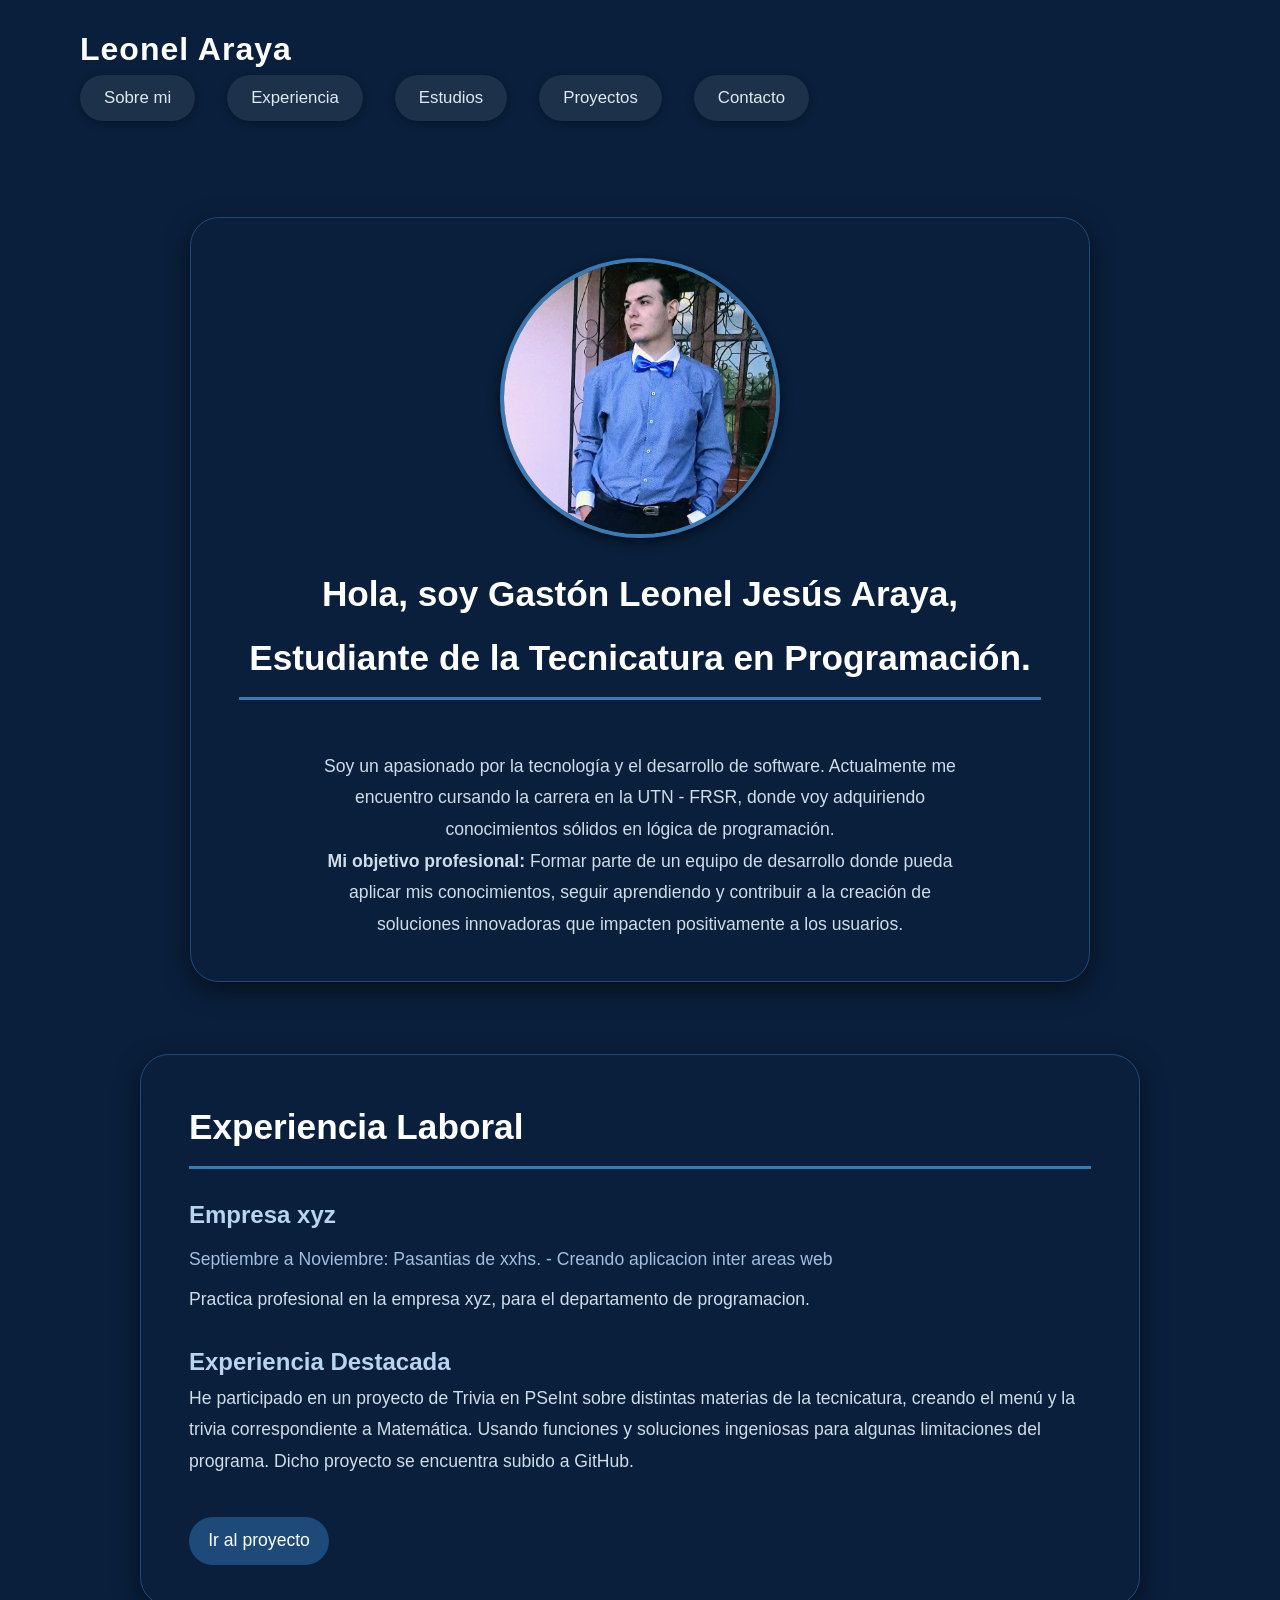
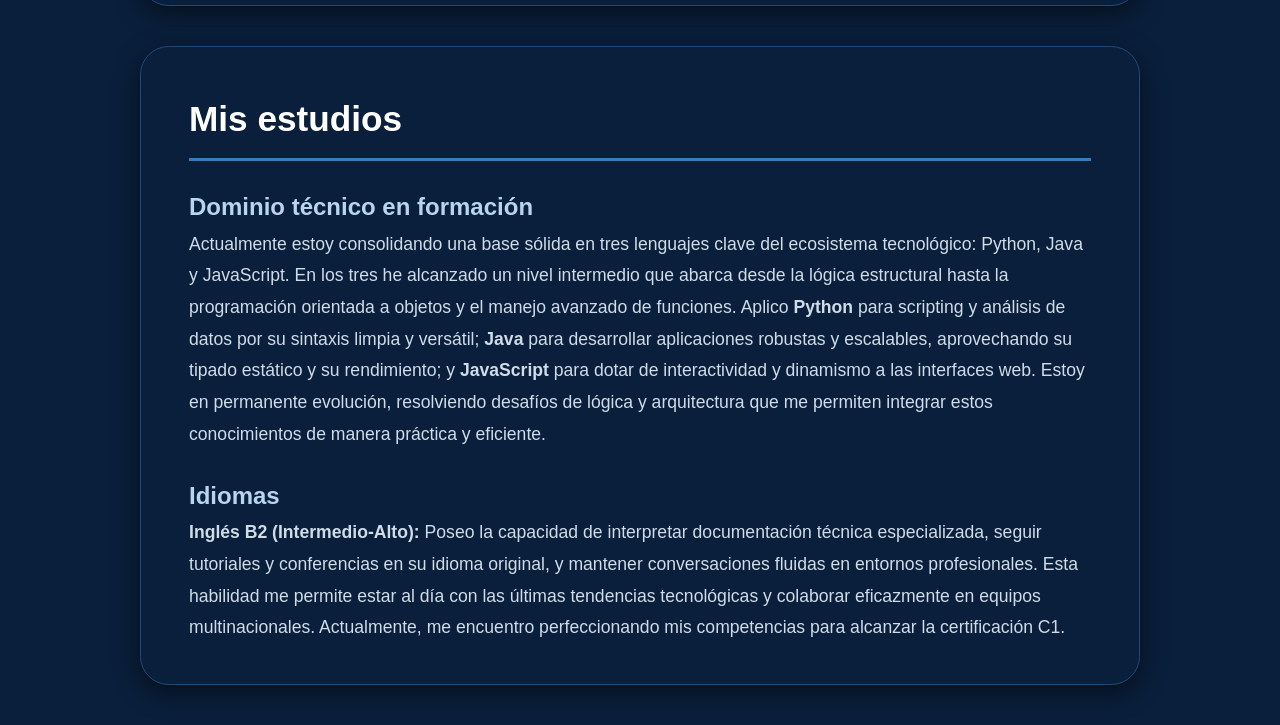
==== Semestre 2/HTML-CSS/tarea.html @ c383bd0f "Agrego clase 3 de portafolio web y tarea de estudios/experiencia" ====
<!DOCTYPE html>
<html lang="en">
<head>
    <meta charset="UTF-8">
    <meta name="viewport" content="width=device-width, initial-scale=1.0">
    <meta name="description" content="Leonel Araya, especializado en [Programacion]">
    <meta name="keywords" content="portafolio, desarrollador web [Leonel Araya], proyectos, contacto">
    <title>Portafolio web</title>
    <link rel="stylesheet" href="./tarea.css">
</head>
<body>
    <header>
        <h1>Leonel Araya</h1>
        <nav>
            <ul class="navigation">
                <li><a href="#sobremi">Sobre mi</a></li>
                <li><a href="#experiencia">Experiencia</a></li>
                <li><a href="#estudios">Estudios</a></li>
                <li><a href="#proyectos">Proyectos</a></li>
                 <li><a href="#contacto">Contacto</a></li>
            </ul>
        </nav>
    </header>
    <main>
        <section class="sobremi">
            <article class="container-sobremi">
                <img class="img-perfil" src="Assets/perfil.jpg" alt="fotografia de leonel">
                <h2>
                    Hola, soy <b>Gastón Leonel Jesús Araya</b>, Estudiante de la Tecnicatura en
                    Programación.
                </h2>
                <br>
                <!-- Parrafo sobre mi -->
                <p>
                    Soy un apasionado por la tecnología y el desarrollo de software. Actualmente
                    me encuentro cursando la carrera en la UTN - FRSR, donde voy adquiriendo conocimientos
                    sólidos en lógica de programación.
                </p>

                <!-- Objetivo Profesional -->
                <p>
                <strong>Mi objetivo profesional:</strong> Formar parte de un equipo de 
                desarrollo donde pueda aplicar mis conocimientos, seguir aprendiendo 
                y contribuir a la creación de soluciones innovadoras que impacten 
                positivamente a los usuarios.
                </p>
            </article>
        </section>
        <section id="experiencia" class="experiencia">
            <article class="container-experiencia">
                <h2>Experiencia Laboral</h2>
                <h3>Empresa xyz</h3>
                <h4>Septiembre a Noviembre: Pasantias de xxhs. - Creando aplicacion inter areas web
                </h4>
                <p>Practica profesional en la empresa xyz, para el departamento de
                programacion.
                </p>
                <h3>Experiencia Destacada</h3>
                <p>
                He participado en un proyecto de Trivia en PSeInt sobre distintas
                materias de la tecnicatura, creando el menú y la trivia correspondiente a Matemática. 
                Usando funciones y soluciones ingeniosas para algunas limitaciones del programa.
                Dicho proyecto se encuentra subido a GitHub. <br> <br>
                 <a href="https://github.com/leoar19/Proyecto-PSeInt" target="_blank">Ir al proyecto</a>
                </p>
            </article>
        </section>
        <section id="estudios" class="estudios">
            <article class="container-estudios">
                <h2>Mis estudios</h2>
                <h3>Dominio técnico en formación</h3>
                <p>
                Actualmente estoy consolidando una base sólida en tres lenguajes clave del ecosistema 
                tecnológico: Python, Java y JavaScript. 
                En los tres he alcanzado un nivel intermedio que abarca desde la lógica estructural 
                hasta la programación orientada a objetos y el manejo avanzado de funciones. 
                Aplico <strong>Python</strong> para scripting y análisis de datos por su sintaxis limpia 
                y versátil; <strong>Java</strong> para desarrollar aplicaciones robustas y escalables, 
                aprovechando su tipado estático y su rendimiento; y <strong>JavaScript</strong> para 
                dotar de interactividad y dinamismo a las interfaces web.
                Estoy en permanente evolución, resolviendo desafíos de lógica y arquitectura que me 
                permiten integrar estos conocimientos de manera práctica y eficiente.
                </p>

                <h3>Idiomas</h3>
                <p>
                <strong>Inglés B2 (Intermedio-Alto):</strong> Poseo la capacidad de interpretar 
                documentación técnica especializada, seguir tutoriales y conferencias en su idioma 
                original, y mantener conversaciones fluidas en entornos profesionales. 
                Esta habilidad me permite estar al día con las últimas tendencias tecnológicas 
                y colaborar eficazmente en equipos multinacionales. Actualmente, me encuentro 
                perfeccionando mis competencias para alcanzar la certificación C1.
                </p>
            </article>
        </section>
    </main>
</body>
</html>
---- Semestre 2/HTML-CSS/tarea.css ----
/* Asi son como se hacen los comentarios en CSS*/
/*
comentarios multiples lineas
*/
* {
    margin: 0;
    padding: 0;
    box-sizing: border-box;
}

body {
    background: #0a1f3b;
    color: #e8edf3;
    font-family: 'Segoe UI', Tahoma, Geneva, Verdana, sans-serif;
    line-height: 1.6;
    padding: 0 1rem;
}

h1, h2, h3, h4 {
    color: #fff;
}

/* Estilo de los enlaces de la barra de navegacion */
a {
    text-decoration: none; /* Elimina el subrayado predeterminado de los enlaces */
    color: #7ab7ef; /* Establece el color del texto de los enlaces a negro */
    transition: color 0.3s ease;
}

a:hover {
    color: #a8d0ff;
}

.header {
    display: flex;
    justify-content: space-between;
    align-items: center;
    padding: 1.5rem 2rem;
    flex-wrap: wrap;
    border-bottom: 2px solid #1e3a5f;
}

header h1 {
    font-size: 2rem;
    letter-spacing: 1px;
    color: #fff;
}

.navigation{
    display: flex; /* Utiliza flexbox para organizar los elementos hijos (items de navegacion) en una fila
     flexible */
    gap: 1.5rem; /* Establece un espacio de 3 rem entre cada elemento hijo dentro del contenedor flex */
    list-style: none; /* Elimina los puntos de lista predeterminados de los elementos de la lista */
    flex-wrap: wrap;
}

/* Enlaces de la barra de navegacion configurados como si fueran botones */
.navigation li {
    font-size: 1rem;
    padding: 0.5rem 1.2rem;
    border-radius: 2rem;
    background: rgba(255, 255, 255, 0.08);
    box-shadow: 0 2px 8px rgba(0, 0, 0, 0.3);
    transition: background 0.3s, transform 0.2s;
}

.navigation li:hover {
    background: #1e4a7a;
}

.navigation li a {
    color: #e0e8f0;
    font-weight: 500;
}

.navigation li a:hover {
    color: #fff;
}

section {
    margin: 2rem auto;
    max-width: 900px;
}

/* Contenedores comunes (todos los .container-*) */
[class^="container-"] {
    background: rgba(10, 31, 59, 0.85); /* Fondo oscuro semitransparente */
    border: 1px solid #1e4a7a;
    border-radius: 1.5rem;
    padding: 2.5rem;
    margin: 2rem 0;
    box-shadow: 0 8px 24px rgba(0, 0, 0, 0.5);
    color: #d0dce8;
    line-height: 1.8;
    font-size: 1.05rem;
}

[class^="container-"] h2 {
    font-size: 2rem;
    margin-bottom: 1.2rem;
    border-bottom: 3px solid #3a7bb5;
    padding-bottom: 0.5rem;
}

[class^="container-"] h3 {
    font-size: 1.4rem;
    margin-top: 1.5rem;
    color: #b8d4f0;
}

[class^="container-"] h4 {
    font-size: 1.1rem;
    font-weight: 400;
    color: #a0c0e0;
    margin: 0.5rem 0;
}

.sobremi {
    display: flex;
    justify-content: center;
}

.container-sobremi {
    display: flex;
    flex-direction: column;
    width: 100%;
    max-width: 800px;
    align-items: center;
    text-align: center;
}

.container-experiencia a, .container-estudios a {
    display: inline-block;
    background: #1e4a7a;
    color: #fff;
    padding: 0.5rem 1.2rem;
    border-radius: 2rem;
    font-weight: 500;
    margin-top: 0.5rem;
    transition: background 0.3s, transform 0.2s;
}

.container-experiencia a:hover,
.container-estudios a:hover {
    background: #2e6a9a;
}

.img-perfil {
    border-radius: 50%;
    width: 300px;
    height: 300px;
    object-fit: cover;
    border: 4px solid #3a7bb5;
    margin-bottom: 1.5rem;
    box-shadow: 0 4px 12px rgba(0, 0, 0, 0.6);
}

/* Media Queries agrupadas */

/* Celular (Pantallas pequeñas, hasta 767px) */
@media (max-width: 767px) {
    body {
        padding: 0 0.5rem;
    }

    .header {
        flex-direction: column;
        align-items: center;
        padding: 1rem 0.5rem;
        gap: 0.8rem;
    }

    header h1 {
        font-size: 1.6rem;
        text-align: center;
    }

    .navigation {
        justify-content: center;
        gap: 0.6rem;
    }

    .navigation li {
        font-size: 0.85rem;
        padding: 0.4rem 0.8rem;
        border-radius: 1.5rem;
    }

    section {
        margin: 1.5rem auto;
        max-width: 100%;
    }

    [class^="container-"] {
        padding: 1.5rem 1rem;
        margin: 1.2rem 0;
        border-radius: 1rem;
        font-size: 0.95rem;
        line-height: 1.6;
    }

    [class^="container-"] h2 {
        font-size: 1.6rem;
        margin-bottom: 0.8rem;
    }

    [class^="container-"] h3 {
        font-size: 1.2rem;
        margin-top: 1.2rem;
    }

    [class^="container-"] h4 {
        font-size: 1rem;
    }

    .container-sobremi {
        max-width: 100%;
        padding: 1.5rem 1rem;
    }

    .img-perfil {
        width: 180px;
        height: 180px;
        border-width: 3px;
    }

    .container-sobremi p {
        font-size: 0.95rem;
    }

    .container-experiencia a,
    .container-estudios a {
        padding: 0.4rem 1rem;
        font-size: 0.9rem;
        display: inline-block;
        margin-top: 0.3rem;
    }

    /* Mejora el espaciado en la sección de experiencia */
    .container-experiencia h3 {
        margin-top: 1rem;
    }

    .container-experiencia h4 {
        font-size: 0.95rem;
    }

    /* Ajuste para el header y el nav en móvil */
    header {
        border-bottom: 2px solid #1e3a5f;
        padding-bottom: 0.8rem;
    }
}

/* Tableta (Pantallas medianas, entre 768px y 1023px) */
@media (min-width: 768px) and (max-width: 1024px) {
    body {
        padding: 0 1.5rem;
    }

    .header {
        padding: 1.5rem 1.5rem;
        flex-wrap: wrap;
        gap: 1rem;
    }

    header h1 {
        font-size: 1.8rem;
    }

    .navigation {
        gap: 1.2rem;
    }

    .navigation li {
        font-size: 0.95rem;
        padding: 0.4rem 1rem;
    }

    section {
        max-width: 95%;
    }

    [class^="container-"] {
        padding: 2rem 1.8rem;
        font-size: 1rem;
        border-radius: 1.2rem;
        margin: 1.8rem 0;
    }

    [class^="container-"] h2 {
        font-size: 1.8rem;
    }

    [class^="container-"] h3 {
        font-size: 1.3rem;
    }

    .container-sobremi {
        max-width: 90%;
        padding: 2rem 1.5rem;
    }

    .img-perfil {
        width: 220px;
        height: 220px;
        border-width: 4px;
    }

    .container-sobremi p {
        font-size: 1rem;
    }

    .container-experiencia a,
    .container-estudios a {
        padding: 0.5rem 1.2rem;
        font-size: 0.95rem;
    }

    /* Ajuste adicional para que el header se vea mejor en tablet */
    header {
        flex-direction: row;
        justify-content: space-between;
        align-items: center;
    }
}

/* Escritorio (Pantallas anchas, 1024px y superiores) */
@media (min-width: 1025px) {
    /* Apenas retoques para pantallas grandes */
    body {
        padding: 0 2rem;
    }

    header {
        padding: 1.5rem 2.5rem;
        max-width: 1200px;
        margin: 0 auto 2rem auto;
    }

    .navigation {
        gap: 2rem;
    }

    .navigation li {
        font-size: 1.05rem;
        padding: 0.6rem 1.5rem;
    }

    section {
        max-width: 1100px;
        margin: 2.5rem auto;
    }

    [class^="container-"] {
        padding: 2.5rem 3rem;
        font-size: 1.1rem;
        max-width: 1000px;
        margin: 2rem auto;
        border-radius: 1.8rem;
    }

    [class^="container-"] h2 {
        font-size: 2.2rem;
    }

    [class^="container-"] h3 {
        font-size: 1.5rem;
    }

    .container-sobremi {
        max-width: 900px;
    }

    .img-perfil {
        width: 280px;
        height: 280px;
    }

    .container-sobremi p {
        font-size: 1.1rem;
        max-width: 80%;
    }
}
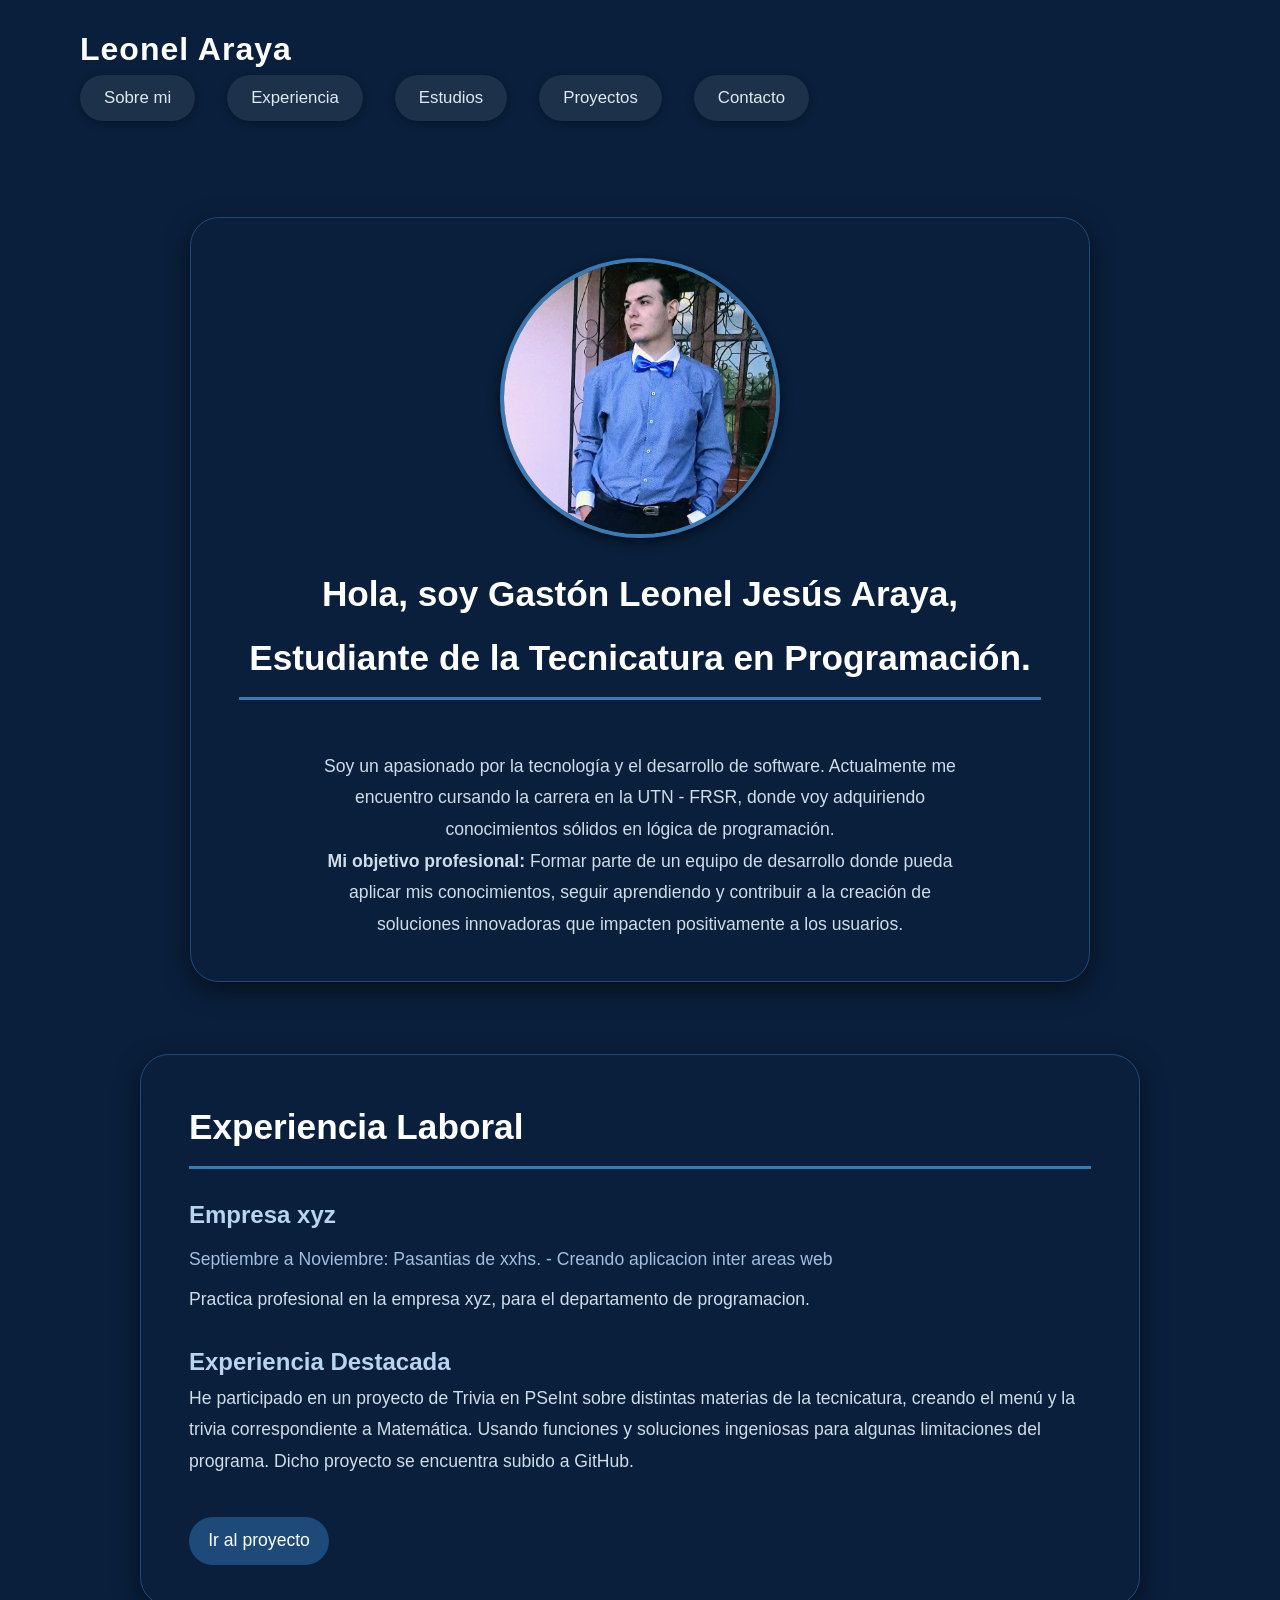
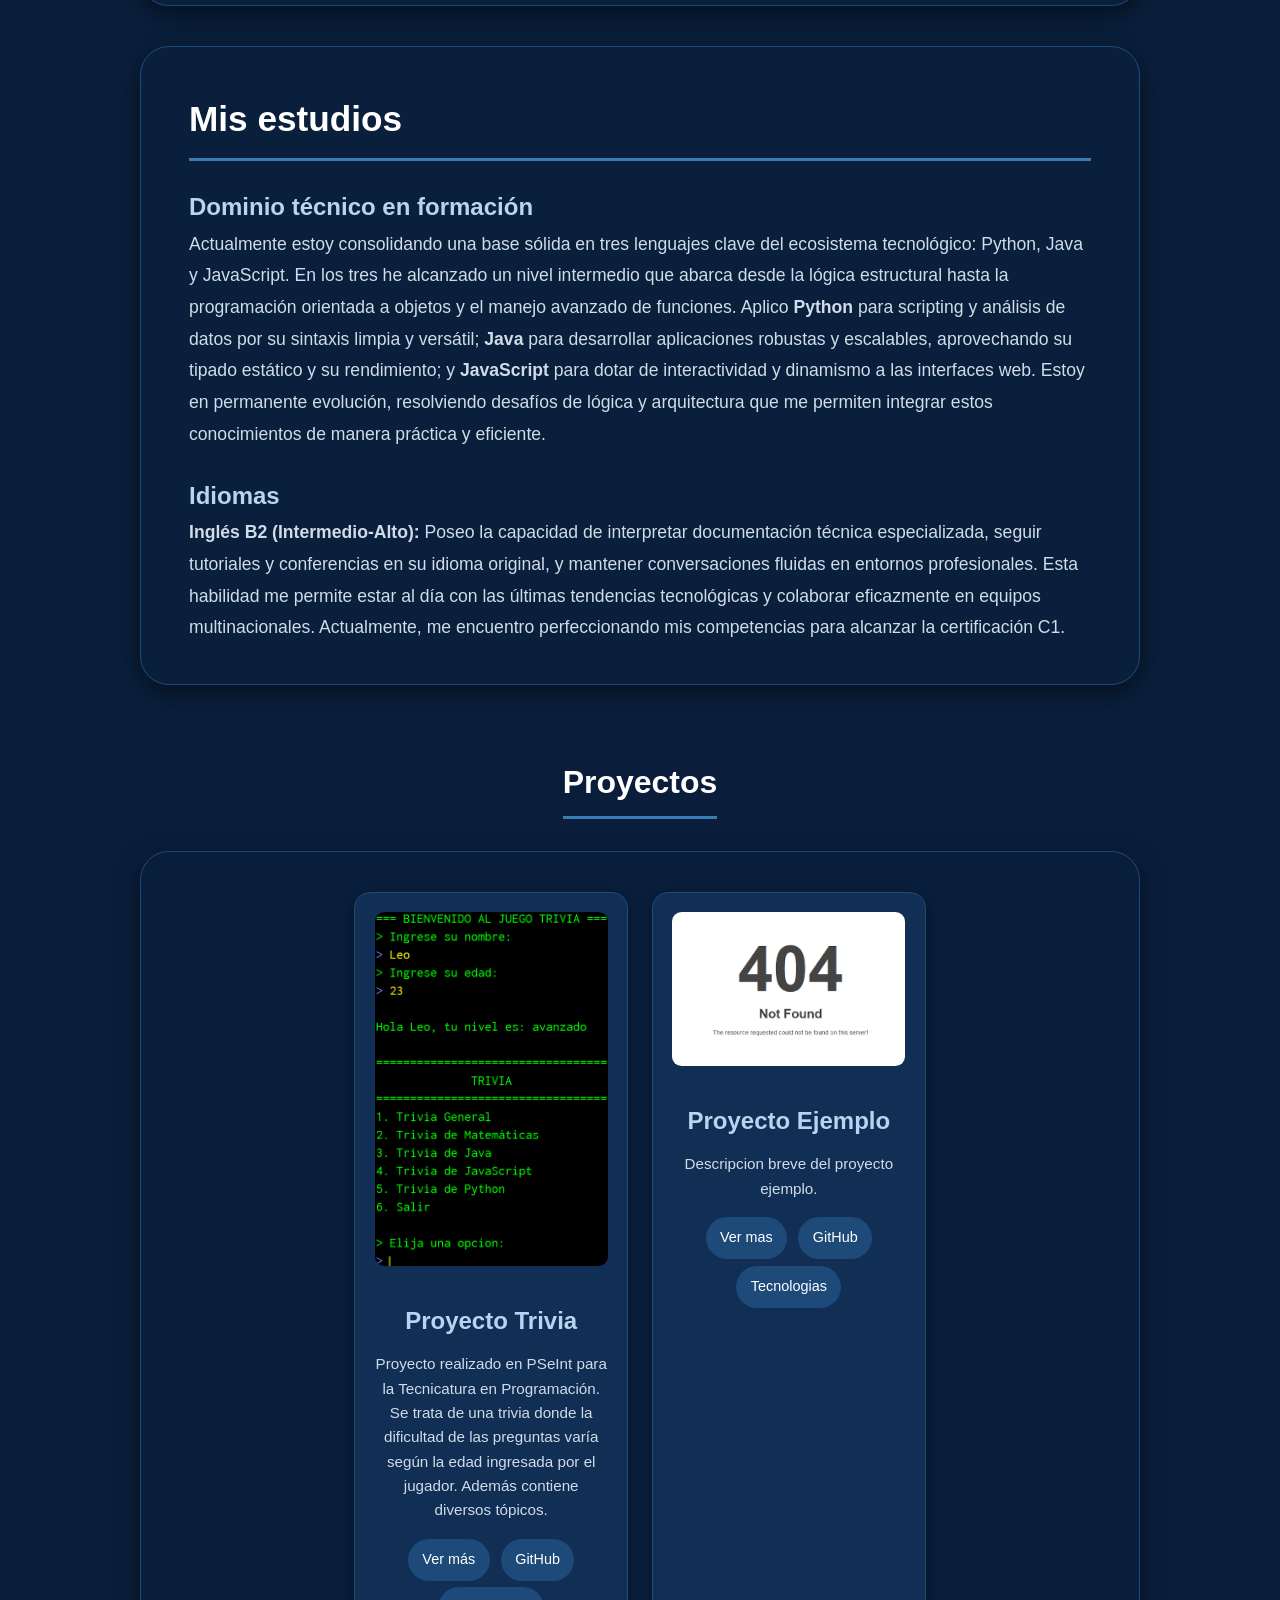
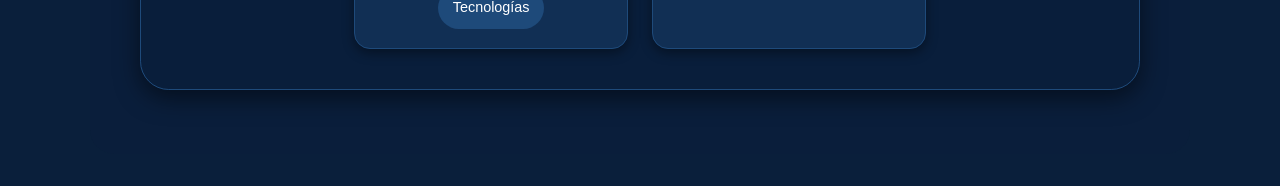
==== commit 15a032a5: "Agrego clase 5 de portafolio web y tarea proyectos" ====
--- a/Semestre 2/HTML-CSS/tarea.html
+++ b/Semestre 2/HTML-CSS/tarea.html
@@ -6,7 +6,15 @@
     <meta name="description" content="Leonel Araya, especializado en [Programacion]">
     <meta name="keywords" content="portafolio, desarrollador web [Leonel Araya], proyectos, contacto">
     <title>Portafolio web</title>
-    <link rel="stylesheet" href="./tarea.css">
+    <!-- Primero importo lo global-->
+    <link rel="stylesheet" href="./tarea-style.css">
+    <!-- Ahora importo lo especifico -->
+    <link rel="stylesheet" href="./tarea-sobremi.css">
+    <link rel="stylesheet" href="./tarea-experiencia.css">
+    <link rel="stylesheet" href="./tarea-estudios.css">
+    <link rel="stylesheet" href="./tarea-proyectos.css">
+    <!-- Responsive siempre al final -->
+    <link rel="stylesheet" href="./tarea-responsive.css">
 </head>
 <body>
     <header>
@@ -93,6 +101,34 @@
                 </p>
             </article>
         </section>
+        <section id="proyectos" class="proyectos">
+            <h2>Proyectos</h2>
+            <div class="container-proyectos">
+                <div class="proyecto">
+                    <img src="Assets/ProyectoTrivia.png" alt="Foto del proyecto Trivia">
+                    <h3>Proyecto Trivia</h3>
+                    <p>
+                        Proyecto realizado en PSeInt para la Tecnicatura en Programación. Se trata
+                        de una trivia donde la dificultad de las preguntas varía según la edad
+                        ingresada por el jugador. Además contiene diversos tópicos.
+                    </p>
+                    <a href="#">Ver más</a>
+                    <a href="https://github.com/leoar19/Proyecto-PSeInt" target="_blank"
+                     rel="noopener noreferrer">GitHub</a>
+                    <a href="#">Tecnologías</a>
+                </div>
+                <div class="proyecto">
+                    <img src="Assets/ProyectoEjemploError.png" alt="Foto del proyecto ejemplo">
+                    <h3>Proyecto Ejemplo</h3>
+                    <p>
+                        Descripcion breve del proyecto ejemplo.
+                    </p>
+                    <a href="#">Ver mas</a>
+                    <a href="#">GitHub</a>
+                    <a href="#">Tecnologias</a>
+                </div>
+            </div>
+        </section>
     </main>
 </body>
 </html>
--- a/Semestre 2/HTML-CSS/tarea-style.css
+++ b/Semestre 2/HTML-CSS/tarea-style.css
@@ -0,0 +1,132 @@
+/* Asi son como se hacen los comentarios en CSS*/
+/*
+comentarios multiples lineas
+*/
+* {
+    margin: 0;
+    padding: 0;
+    box-sizing: border-box;
+}
+/*
+El selector universal (*) elimina los margenes y rellenos por defecto que los navegadores aplican a
+ciertos elementos (como <body> o <ul>).
+'box-sizing: border-box' hace que el ancho/alto de un elemento incluya el padding y el borde, facilitando
+el diseño de cajas.
+*/
+
+body {
+    background: #0a1f3b; /* Fondo azul muy oscuro */
+    color: #e8edf3; /* Texto gris claro para buen contraste */
+    font-family: 'Segoe UI', Tahoma, Geneva, Verdana, sans-serif; /* Tipografia sans-serif legible */
+    line-height: 1.6; /* Espaciado entre lineas (mejora lectura) */
+    padding: 0 1rem; /* Margenes laterales para que el contenido no toque el borde*/
+}
+
+/* Los encabezados siempre en blanco para que resalten sobre el fondo oscuro */
+h1, h2, h3, h4 {
+    color: #fff;
+}
+
+/* Estilo de los enlaces de la barra de navegacion */
+a {
+    text-decoration: none; /* Quita el subrayado por defecto */
+    color: #7ab7ef; /* Azul claro combina con la paleta de colores */
+    transition: color 0.3s ease; /* Suaviza el cambio de color al hacer hover */
+}
+
+a:hover {
+    color: #a8d0ff; /* Un tono mas claro al pasar el raton */
+}
+/*
+Nota: La 'transition' se aplica a 'color' pero como es la unica propiedad que cambia en el hover,
+funciona bien. 
+*/
+
+.header {
+    display: flex; /* Convierte al header en un contenedor flexible */
+    justify-content: space-between; /* Separa el titulo (izquierda) del menu (derecha) */
+    align-items: center; /* Centra verticalmente ambos elementos */
+    padding: 1.5rem 2rem; /* Espaciado interno */
+    flex-wrap: wrap; /* Permite que los elementos bajen de linea en pantallas pequeñas */
+    border-bottom: 2px solid #1e3a5f; /* Linea sutil que separa el header del contenido */
+}
+
+header h1 {
+    font-size: 2rem;
+    letter-spacing: 1px; /* Espaciado entre letras */
+    color: #fff;
+}
+
+.navigation{
+    display: flex; /* Los <li> se colocan en fila */
+    gap: 1.5rem; /* Espacio entre cada elemento de la lista */
+    list-style: none; /* Elimina los puntos de lista predeterminados */
+    flex-wrap: wrap; /* Si no caben, bajan a la siguiente linea */
+}
+
+/* Enlaces de la barra de navegacion configurados como si fueran botones */
+.navigation li {
+    font-size: 1rem;
+    padding: 0.5rem 1.2rem;
+    border-radius: 2rem; /* Bordes redondeados */
+    background: rgba(255, 255, 255, 0.08); /* Fondo casi transparente */
+    box-shadow: 0 2px 8px rgba(0, 0, 0, 0.3); /* Sombra ligera para profundidad */
+    transition: background 0.3s, transform 0.2s;
+}
+
+.navigation li:hover {
+    background: #1e4a7a; /* Fondo mas solido al pasar el raton */
+}
+
+.navigation li a {
+    color: #e0e8f0;
+    font-weight: 500; /* Un poco mas grueso que lo normal */
+}
+
+.navigation li a:hover {
+    color: #fff; /* Blanco puro para resaltar */
+}
+
+section {
+    margin: 2rem auto; /* Margen vertical y centrado horizontal */
+    max-width: 900px; /* Limita el ancho para que no se estire demasiado */
+}
+
+/*
+Contenedores comunes (todos los .container-*)
+Selector de atributo: todos los elementos cuya class empiece por "container-.". Esto permite que todas
+las secciones (sobremi, experiencia, estudios) compartan estos estilos base sin repetir código.
+*/
+[class^="container-"] {
+    background: rgba(10, 31, 59, 0.85); /* Fondo oscuro semitransparente */
+    border: 1px solid #1e4a7a; /* Borde sutil del mismo tono azul */
+    border-radius: 1.5rem; /* Esquinas redondeadas */
+    padding: 2.5rem; /* Espacio interno */
+    margin: 2rem 0; /* Separacion entre contenedores */
+    box-shadow: 0 8px 24px rgba(0, 0, 0, 0.5); /* Sombra mas pronunciada */
+    color: #d0dce8; /* Texto gris azulado */
+    line-height: 1.8; /* Mayor interlineado para legibilidad */
+    font-size: 1.05rem;
+}
+
+/* Todos los titulos h2 dentro de estos contenedores tendran una linea inferior*/
+
+[class^="container-"] h2 {
+    font-size: 2rem;
+    margin-bottom: 1.2rem;
+    border-bottom: 3px solid #3a7bb5; /* Linea decorativa azul */
+    padding-bottom: 0.5rem;
+}
+
+[class^="container-"] h3 {
+    font-size: 1.4rem;
+    margin-top: 1.5rem; /* Separacion superior */
+    color: #b8d4f0; /* Azul mas claro para subtitulos */
+}
+
+[class^="container-"] h4 {
+    font-size: 1.1rem;
+    font-weight: 400; /* Peso normal para que sea menos enfatico */
+    color: #a0c0e0;
+    margin: 0.5rem 0;
+}
--- a/Semestre 2/HTML-CSS/tarea-sobremi.css
+++ b/Semestre 2/HTML-CSS/tarea-sobremi.css
@@ -0,0 +1,37 @@
+/*
+.sobremi es el contenedor padre de la seccion.
+Con flex y justify-content: center logramos que el articulo hijo (container-sobremi) quede centrado
+horizontalmente.
+*/
+.sobremi {
+    display: flex;
+    justify-content: center;
+}
+
+/*
+Este contenedor tiene una disposicion en columna (flex-direction: column) para que los elementos
+(imagen, titulo, parrafos) se apilen verticalmente. Tambien centra todo su contenido con align-items y
+text-align, ambos en center.
+*/
+.container-sobremi {
+    display: flex;
+    flex-direction: column;
+    width: 100%;
+    max-width: 800px; /* Limita, para que no se vea demasiado ancho */
+    align-items: center;
+    text-align: center;
+    /* Hereda el fondo, borde, padding, etc. del selector [class^="container-"] */
+}
+
+/*
+La hacemos circular (border-radius:50%) y de tamaño fijo.
+*/
+.img-perfil {
+    border-radius: 50%;
+    width: 300px;
+    height: 300px;
+    object-fit: cover; /* Asegura que la imagen no se deforme al recortarse */
+    border: 4px solid #3a7bb5;
+    margin-bottom: 1.5rem; /* Separacion con el texto inferior */
+    box-shadow: 0 4px 12px rgba(0, 0, 0, 0.6);
+}
--- a/Semestre 2/HTML-CSS/tarea-experiencia.css
+++ b/Semestre 2/HTML-CSS/tarea-experiencia.css
@@ -0,0 +1,19 @@
+/*
+En esta seccion los enlaces <a> se comportan como botones.
+Usamos display:inline-block para que se puedan aplicar padding y márgenes, pero sin romper el flujo
+del texto.
+*/
+.container-experiencia a {
+    display: inline-block;
+    background: #1e4a7a;
+    color: #fff;
+    padding: 0.5rem 1.2rem;
+    border-radius: 2rem; /* Boton redondeado */
+    font-weight: 500;
+    margin-top: 0.5rem; /* Separa el boton del texto anterior */
+    transition: background 0.3s, transform 0.2s;
+}
+
+.container-experiencia a:hover {
+    background: #2e6a9a; /* Oscurece ligeramente al pasar el raton */
+}
--- a/Semestre 2/HTML-CSS/tarea-estudios.css
+++ b/Semestre 2/HTML-CSS/tarea-estudios.css
@@ -0,0 +1,17 @@
+/*
+Misma logica que en experiencia.
+*/
+.container-estudios a {
+    display: inline-block;
+    background: #1e4a7a;
+    color: #fff;
+    padding: 0.5rem 1.2rem;
+    border-radius: 2rem;
+    font-weight: 500;
+    margin-top: 0.5rem;
+    transition: background 0.3s, transform 0.2s;
+}
+
+.container-estudios a:hover {
+    background: #2e6a9a;
+}
--- a/Semestre 2/HTML-CSS/tarea-proyectos.css
+++ b/Semestre 2/HTML-CSS/tarea-proyectos.css
@@ -0,0 +1,109 @@
+.proyectos {
+    width: 100%;
+    max-width: 1100px;
+    margin: 2rem auto;
+    padding: 2rem 1rem;
+    background: rgba(10, 31, 59, 0.6);
+    border-radius: 1.5rem;
+}
+
+/* El h2 queda como bloque centrado */
+.proyectos > h2 {
+    text-align: center;
+    font-size: 2rem;
+    margin-bottom: 2rem;
+    border-bottom: 3px solid #3a7bb5;
+    padding-bottom: 0.5rem;
+    display: inline-block;
+    display: block;
+    width: fit-content;
+    margin-left: auto;
+    margin-right: auto;
+}
+
+/* Contenedor general (flexbox para las tarjetas) */
+.container-proyectos {
+    display: flex;
+    flex-wrap: wrap;
+    gap: 1.5rem;
+    justify-content: center;
+}
+
+/* Tarjeta individual */
+.proyecto {
+    background-color: rgba(30, 74, 122, 0.4);
+    border: 1px solid #1e4a7a;
+    border-radius: 1rem;
+    padding: 1.2rem;
+    width: calc(33% - 1.5rem);
+    box-shadow: 0 4px 12px rgba(0, 0, 0, 0.4);
+    text-align: center;
+    transition: transform 0.3s ease, box-shadow 0.3s ease;
+}
+
+/* Efecto hover: la tarjeta se eleva */
+.proyecto:hover {
+    transform: translateY(-6px);
+    box-shadow: 0 10px 28px rgba(0, 0, 0, 0.6);
+}
+
+/* Imagen del proyecto */
+.proyecto img {
+    width: 100%;
+    height: auto;
+    border-radius: 0.6rem;
+    margin-bottom: 0.8rem;
+}
+
+/* Título del proyecto */
+.proyecto h3 {
+    margin-top: 10px;
+    font-size: 1.2rem;
+    color: #b8d4f0;
+}
+
+/* Descripción */
+.proyecto p {
+    margin: 10px 0;
+    font-size: 0.95rem;
+    line-height: 1.6;
+}
+
+/* Botones enlaces ancla */
+.proyecto a {
+    display: inline-block;
+    margin: 0.4rem 0.2rem 0;
+    padding: 0.5rem 0.9rem;
+    background-color: #1e4a7a;
+    color: #fff;
+    border-radius: 1.5rem;
+    font-size: 0.9rem;
+    transition: background 0.3s ease, transform 0.2s ease;
+}
+
+.proyecto a:hover {
+    background-color: #3a7bb5;
+    color: #fff;
+    transform: translateY(-2px);
+}
+
+/* Responsive */
+/* Celular: 1 tarjeta por fila */
+@media (max-width: 767px) {
+    .proyectos > h2 {
+        font-size: 1.6rem;
+    }
+
+    .proyecto {
+        width: 100%;
+    }
+}
+
+/* Tablet: 2 tarjetas por fila */
+@media (min-width: 768px) and (max-width: 1023px) {
+    .proyecto {
+        width: calc(50% - 1.5rem);
+    }
+}
+
+/* Desktop: 3 tarjetas por fila (definido por el width base) */
--- a/Semestre 2/HTML-CSS/tarea-responsive.css
+++ b/Semestre 2/HTML-CSS/tarea-responsive.css
@@ -0,0 +1,234 @@
+/* Media Queries agrupadas */
+/*
+Todas las reglas dentro de cada media query modifican o anulan los estilos definidos en los archivos
+anteriores, adaptando el diseño a diferentes anchos de pantalla.
+*/
+/* Celular (Pantallas pequeñas, hasta 767px) */
+@media (max-width: 767px) {
+    body {
+        padding: 0 0.5rem; /* Reducimos margenes y padding general */
+    }
+
+    /* Header en columna en vez de fila, mejor para pantallas estrechas */
+    .header {
+        flex-direction: column;
+        align-items: center;
+        padding: 1rem 0.5rem;
+        gap: 0.8rem; /* Espacio entre titulo y menu */
+    }
+
+    header h1 {
+        font-size: 1.6rem;
+        text-align: center;
+    }
+
+    /* Menu centrado, con menos espacio entre botones y mas pequeños */
+    .navigation {
+        justify-content: center;
+        gap: 0.6rem;
+    }
+
+    .navigation li {
+        font-size: 0.85rem;
+        padding: 0.4rem 0.8rem;
+        border-radius: 1.5rem;
+    }
+
+    /* Secciones y contenedores ocupan todo el ancho disponible */
+    section {
+        margin: 1.5rem auto;
+        max-width: 100%;
+    }
+
+    [class^="container-"] {
+        padding: 1.5rem 1rem;
+        margin: 1.2rem 0;
+        border-radius: 1rem;
+        font-size: 0.95rem;
+        line-height: 1.6;
+    }
+
+    /* Encabezados mas pequeños en movil */
+    [class^="container-"] h2 {
+        font-size: 1.6rem;
+        margin-bottom: 0.8rem;
+    }
+
+    [class^="container-"] h3 {
+        font-size: 1.2rem;
+        margin-top: 1.2rem;
+    }
+
+    [class^="container-"] h4 {
+        font-size: 1rem;
+    }
+
+    .container-sobremi {
+        max-width: 100%;
+        padding: 1.5rem 1rem;
+    }
+
+    /* Imagen de perfil mas pequeña */
+    .img-perfil {
+        width: 180px;
+        height: 180px;
+        border-width: 3px;
+    }
+
+    .container-sobremi p {
+        font-size: 0.95rem;
+    }
+
+    .container-experiencia a, .container-estudios a {
+        padding: 0.4rem 1rem;
+        font-size: 0.9rem;
+        display: inline-block;
+        margin-top: 0.3rem;
+    }
+
+    /* Mejora el espaciado en la sección de experiencia */
+    .container-experiencia h3 {
+        margin-top: 1rem;
+    }
+
+    .container-experiencia h4 {
+        font-size: 0.95rem;
+    }
+
+    /* Ajuste para el header y el nav en móvil */
+    header {
+        border-bottom: 2px solid #1e3a5f;
+        padding-bottom: 0.8rem;
+    }
+}
+
+/* Tableta (Pantallas medianas, entre 768px y 1023px) */
+@media (min-width: 768px) and (max-width: 1024px) {
+    body {
+        padding: 0 1.5rem;
+    }
+
+    .header {
+        padding: 1.5rem 1.5rem;
+        flex-wrap: wrap;
+        gap: 1rem;
+    }
+
+    header h1 {
+        font-size: 1.8rem;
+    }
+
+    .navigation {
+        gap: 1.2rem;
+    }
+
+    .navigation li {
+        font-size: 0.95rem;
+        padding: 0.4rem 1rem;
+    }
+
+    section {
+        max-width: 95%;
+    }
+
+    [class^="container-"] {
+        padding: 2rem 1.8rem;
+        font-size: 1rem;
+        border-radius: 1.2rem;
+        margin: 1.8rem 0;
+    }
+
+    [class^="container-"] h2 {
+        font-size: 1.8rem;
+    }
+
+    [class^="container-"] h3 {
+        font-size: 1.3rem;
+    }
+
+    .container-sobremi {
+        max-width: 90%;
+        padding: 2rem 1.5rem;
+    }
+
+    .img-perfil {
+        width: 220px;
+        height: 220px;
+        border-width: 4px;
+    }
+
+    .container-sobremi p {
+        font-size: 1rem;
+    }
+
+    .container-experiencia a,
+    .container-estudios a {
+        padding: 0.5rem 1.2rem;
+        font-size: 0.95rem;
+    }
+
+    /* Ajuste adicional para que el header se vea mejor en tablet */
+    header {
+        flex-direction: row;
+        justify-content: space-between;
+        align-items: center;
+    }
+}
+
+/* Escritorio (Pantallas anchas, 1024px y superiores) */
+@media (min-width: 1025px) {
+    /* Apenas retoques para pantallas grandes */
+    body {
+        padding: 0 2rem;
+    }
+
+    header {
+        padding: 1.5rem 2.5rem;
+        max-width: 1200px; /* Centramos el header en pantallas muy anchas */
+        margin: 0 auto 2rem auto;
+    }
+
+    .navigation {
+        gap: 2rem;
+    }
+
+    .navigation li {
+        font-size: 1.05rem;
+        padding: 0.6rem 1.5rem;
+    }
+
+    section {
+        max-width: 1100px;
+        margin: 2.5rem auto;
+    }
+
+    [class^="container-"] {
+        padding: 2.5rem 3rem;
+        font-size: 1.1rem;
+        max-width: 1000px;
+        margin: 2rem auto;
+        border-radius: 1.8rem;
+    }
+
+    [class^="container-"] h2 {
+        font-size: 2.2rem;
+    }
+
+    [class^="container-"] h3 {
+        font-size: 1.5rem;
+    }
+
+    .container-sobremi {
+        max-width: 900px;
+    }
+
+    .img-perfil {
+        width: 280px;
+        height: 280px;
+    }
+
+    .container-sobremi p {
+        font-size: 1.1rem;
+        max-width: 80%;
+    }
+}
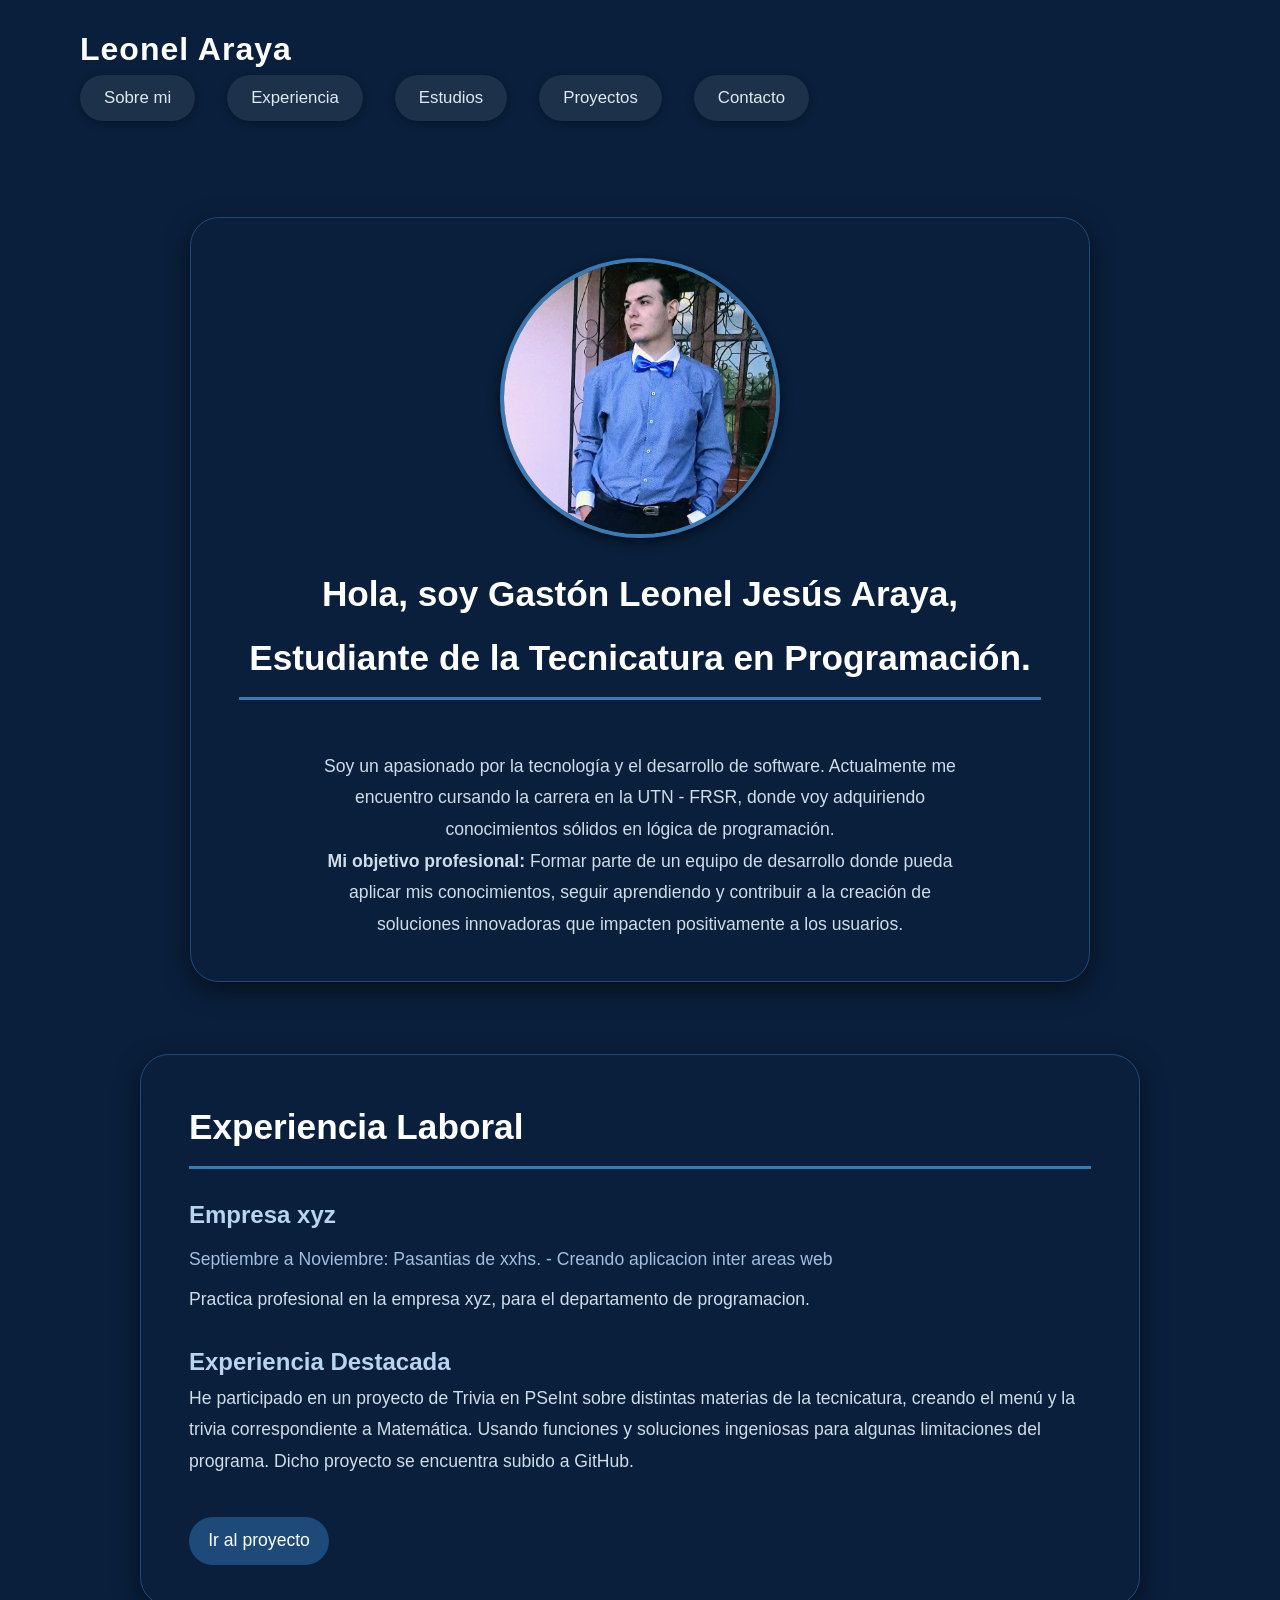
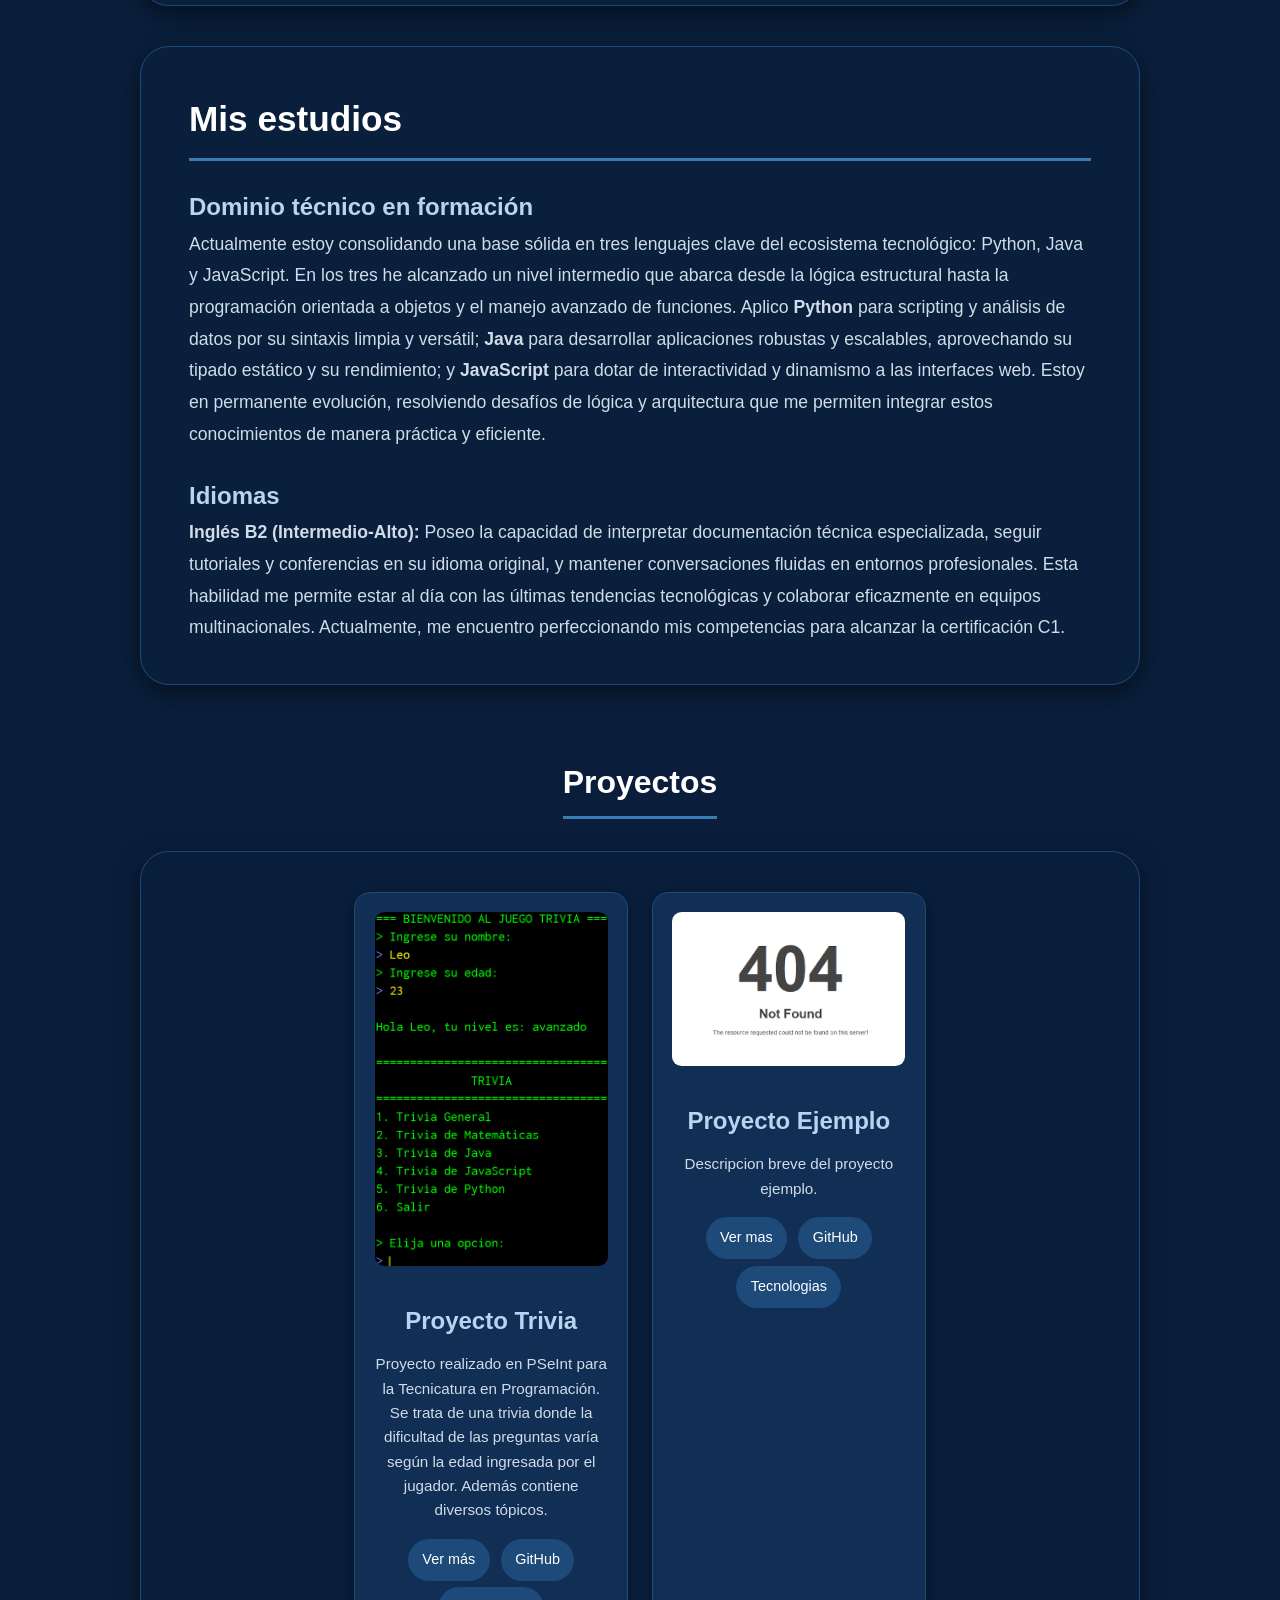
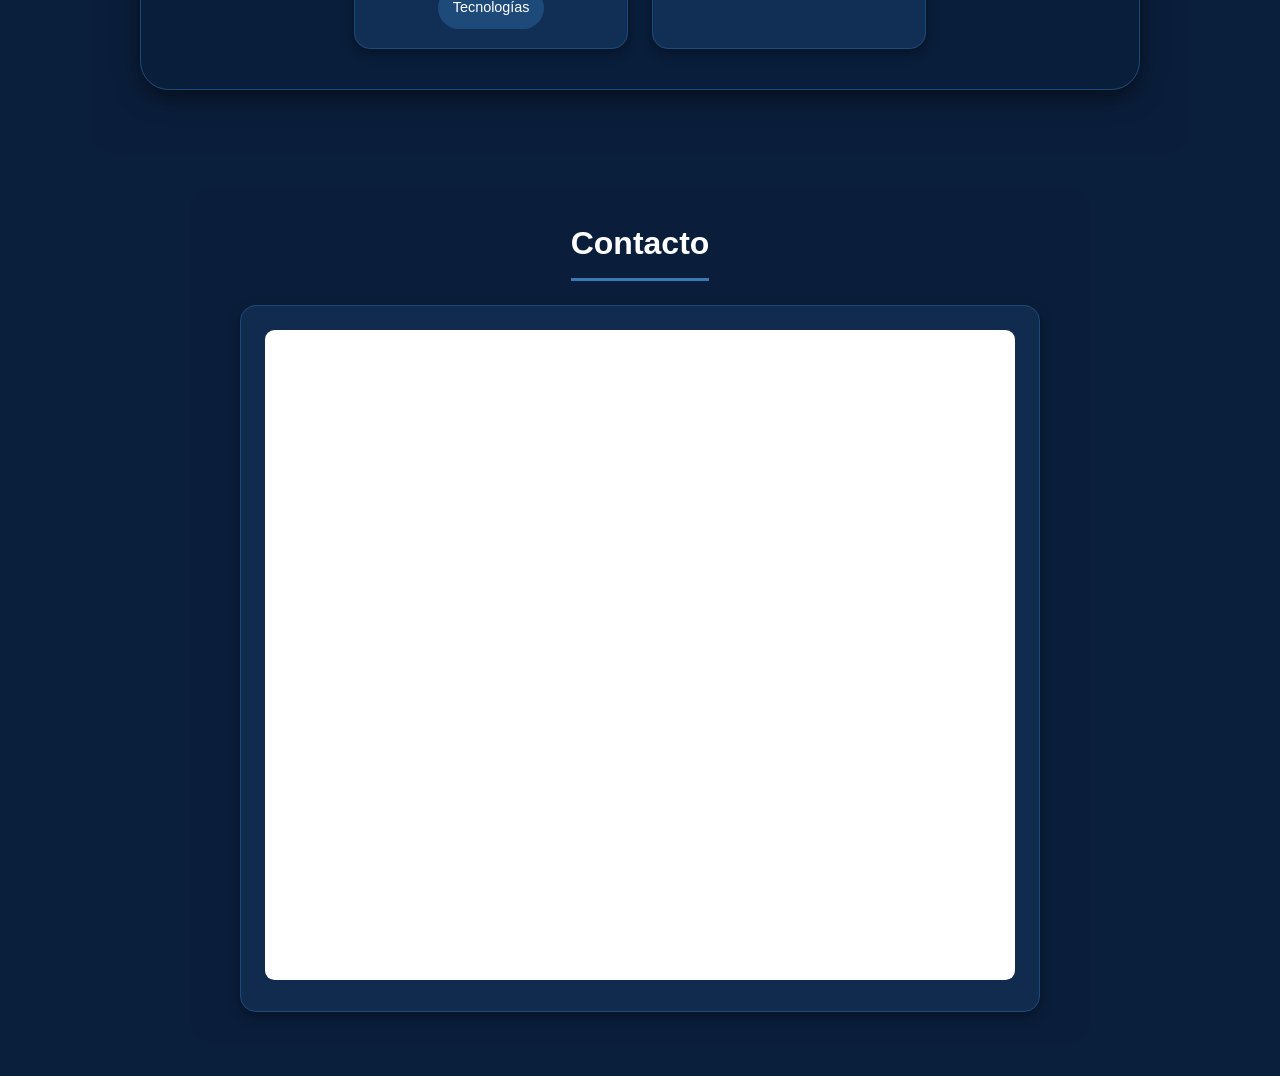
==== commit 8dda4bd2: "Agrego clase 6 de portafolio web y tarea contacto" ====
--- a/Semestre 2/HTML-CSS/tarea.html
+++ b/Semestre 2/HTML-CSS/tarea.html
@@ -7,14 +7,15 @@
     <meta name="keywords" content="portafolio, desarrollador web [Leonel Araya], proyectos, contacto">
     <title>Portafolio web</title>
     <!-- Primero importo lo global-->
-    <link rel="stylesheet" href="./tarea-style.css">
+    <link rel="stylesheet" href="./CSS-Tarea/tarea-style.css">
     <!-- Ahora importo lo especifico -->
-    <link rel="stylesheet" href="./tarea-sobremi.css">
-    <link rel="stylesheet" href="./tarea-experiencia.css">
-    <link rel="stylesheet" href="./tarea-estudios.css">
-    <link rel="stylesheet" href="./tarea-proyectos.css">
+    <link rel="stylesheet" href="./CSS-Tarea/tarea-sobremi.css">
+    <link rel="stylesheet" href="./CSS-Tarea/tarea-experiencia.css">
+    <link rel="stylesheet" href="./CSS-Tarea/tarea-estudios.css">
+    <link rel="stylesheet" href="./CSS-Tarea/tarea-proyectos.css">
+    <link rel="stylesheet" href="CSS-Tarea/tarea-contacto.css">
     <!-- Responsive siempre al final -->
-    <link rel="stylesheet" href="./tarea-responsive.css">
+    <link rel="stylesheet" href="./CSS-Tarea/tarea-responsive.css">
 </head>
 <body>
     <header>
@@ -103,31 +104,45 @@
         </section>
         <section id="proyectos" class="proyectos">
             <h2>Proyectos</h2>
-            <div class="container-proyectos">
-                <div class="proyecto">
-                    <img src="Assets/ProyectoTrivia.png" alt="Foto del proyecto Trivia">
-                    <h3>Proyecto Trivia</h3>
-                    <p>
-                        Proyecto realizado en PSeInt para la Tecnicatura en Programación. Se trata
-                        de una trivia donde la dificultad de las preguntas varía según la edad
-                        ingresada por el jugador. Además contiene diversos tópicos.
-                    </p>
-                    <a href="#">Ver más</a>
-                    <a href="https://github.com/leoar19/Proyecto-PSeInt" target="_blank"
-                     rel="noopener noreferrer">GitHub</a>
-                    <a href="#">Tecnologías</a>
+            <article class="container-proyectos">
+                <div class="galeria-proyectos">
+                    <div class="proyecto">
+                        <img src="Assets/ProyectoTrivia.png" alt="Foto del proyecto Trivia">
+                        <h3>Proyecto Trivia</h3>
+                        <p>
+                            Proyecto realizado en PSeInt para la Tecnicatura en Programación. Se 
+                            trata de una trivia donde la dificultad de las preguntas varía según
+                            la edad ingresada por el jugador. Además contiene diversos tópicos.
+                        </p>
+                        <a href="#">Ver más</a>
+                        <a href="https://github.com/leoar19/Proyecto-PSeInt" target="_blank"
+                         rel="noopener noreferrer">GitHub</a>
+                        <a href="#">Tecnologías</a>
+                    </div>
+                    <div class="proyecto">
+                        <img src="Assets/ProyectoEjemploError.png" alt="Foto del proyecto ejemplo">
+                        <h3>Proyecto Ejemplo</h3>
+                        <p>
+                            Descripcion breve del proyecto ejemplo.
+                        </p>
+                        <a href="#">Ver mas</a>
+                        <a href="#">GitHub</a>
+                        <a href="#">Tecnologias</a>
+                    </div>
                 </div>
-                <div class="proyecto">
-                    <img src="Assets/ProyectoEjemploError.png" alt="Foto del proyecto ejemplo">
-                    <h3>Proyecto Ejemplo</h3>
-                    <p>
-                        Descripcion breve del proyecto ejemplo.
-                    </p>
-                    <a href="#">Ver mas</a>
-                    <a href="#">GitHub</a>
-                    <a href="#">Tecnologias</a>
-                </div>
-            </div>
+            </article>
+        </section>
+        <section id="contacto" class="contacto">
+        <h2>Contacto</h2>
+        <!-- Google Forms Embed Code -->
+         <div class="formulario-contacto">
+            <iframe 
+                src="https://docs.google.com/forms/d/e/1FAIpQLSc5CatbBKmHgEYoYb9UtdP3Jx8uvhQ6OA2SKJQGZVRgVy3kpQ/viewform?embedded=true" width="640" height="1092" frameborder="0" marginheight="0" marginwidth="0"
+                title="Formulario de contacto de Google Forms"
+                loading="lazy"
+                allowfullscreen>
+            </iframe>
+         </div>
         </section>
     </main>
 </body>
--- a/Semestre 2/HTML-CSS/CSS-Tarea/tarea-style.css
+++ b/Semestre 2/HTML-CSS/CSS-Tarea/tarea-style.css
@@ -0,0 +1,132 @@
+/* Asi son como se hacen los comentarios en CSS*/
+/*
+comentarios multiples lineas
+*/
+* {
+    margin: 0;
+    padding: 0;
+    box-sizing: border-box;
+}
+/*
+El selector universal (*) elimina los margenes y rellenos por defecto que los navegadores aplican a
+ciertos elementos (como <body> o <ul>).
+'box-sizing: border-box' hace que el ancho/alto de un elemento incluya el padding y el borde, facilitando
+el diseño de cajas.
+*/
+
+body {
+    background: #0a1f3b; /* Fondo azul muy oscuro */
+    color: #e8edf3; /* Texto gris claro para buen contraste */
+    font-family: 'Segoe UI', Tahoma, Geneva, Verdana, sans-serif; /* Tipografia sans-serif legible */
+    line-height: 1.6; /* Espaciado entre lineas (mejora lectura) */
+    padding: 0 1rem; /* Margenes laterales para que el contenido no toque el borde*/
+}
+
+/* Los encabezados siempre en blanco para que resalten sobre el fondo oscuro */
+h1, h2, h3, h4 {
+    color: #fff;
+}
+
+/* Estilo de los enlaces de la barra de navegacion */
+a {
+    text-decoration: none; /* Quita el subrayado por defecto */
+    color: #7ab7ef; /* Azul claro combina con la paleta de colores */
+    transition: color 0.3s ease; /* Suaviza el cambio de color al hacer hover */
+}
+
+a:hover {
+    color: #a8d0ff; /* Un tono mas claro al pasar el raton */
+}
+/*
+Nota: La 'transition' se aplica a 'color' pero como es la unica propiedad que cambia en el hover,
+funciona bien. 
+*/
+
+.header {
+    display: flex; /* Convierte al header en un contenedor flexible */
+    justify-content: space-between; /* Separa el titulo (izquierda) del menu (derecha) */
+    align-items: center; /* Centra verticalmente ambos elementos */
+    padding: 1.5rem 2rem; /* Espaciado interno */
+    flex-wrap: wrap; /* Permite que los elementos bajen de linea en pantallas pequeñas */
+    border-bottom: 2px solid #1e3a5f; /* Linea sutil que separa el header del contenido */
+}
+
+header h1 {
+    font-size: 2rem;
+    letter-spacing: 1px; /* Espaciado entre letras */
+    color: #fff;
+}
+
+.navigation{
+    display: flex; /* Los <li> se colocan en fila */
+    gap: 1.5rem; /* Espacio entre cada elemento de la lista */
+    list-style: none; /* Elimina los puntos de lista predeterminados */
+    flex-wrap: wrap; /* Si no caben, bajan a la siguiente linea */
+}
+
+/* Enlaces de la barra de navegacion configurados como si fueran botones */
+.navigation li {
+    font-size: 1rem;
+    padding: 0.5rem 1.2rem;
+    border-radius: 2rem; /* Bordes redondeados */
+    background: rgba(255, 255, 255, 0.08); /* Fondo casi transparente */
+    box-shadow: 0 2px 8px rgba(0, 0, 0, 0.3); /* Sombra ligera para profundidad */
+    transition: background 0.3s, transform 0.2s;
+}
+
+.navigation li:hover {
+    background: #1e4a7a; /* Fondo mas solido al pasar el raton */
+}
+
+.navigation li a {
+    color: #e0e8f0;
+    font-weight: 500; /* Un poco mas grueso que lo normal */
+}
+
+.navigation li a:hover {
+    color: #fff; /* Blanco puro para resaltar */
+}
+
+section {
+    margin: 2rem auto; /* Margen vertical y centrado horizontal */
+    max-width: 900px; /* Limita el ancho para que no se estire demasiado */
+}
+
+/*
+Contenedores comunes (todos los .container-*)
+Selector de atributo: todos los elementos cuya class empiece por "container-.". Esto permite que todas
+las secciones (sobremi, experiencia, estudios) compartan estos estilos base sin repetir código.
+*/
+[class^="container-"] {
+    background: rgba(10, 31, 59, 0.85); /* Fondo oscuro semitransparente */
+    border: 1px solid #1e4a7a; /* Borde sutil del mismo tono azul */
+    border-radius: 1.5rem; /* Esquinas redondeadas */
+    padding: 2.5rem; /* Espacio interno */
+    margin: 2rem 0; /* Separacion entre contenedores */
+    box-shadow: 0 8px 24px rgba(0, 0, 0, 0.5); /* Sombra mas pronunciada */
+    color: #d0dce8; /* Texto gris azulado */
+    line-height: 1.8; /* Mayor interlineado para legibilidad */
+    font-size: 1.05rem;
+}
+
+/* Todos los titulos h2 dentro de estos contenedores tendran una linea inferior*/
+
+[class^="container-"] h2 {
+    font-size: 2rem;
+    margin-bottom: 1.2rem;
+    border-bottom: 3px solid #3a7bb5; /* Linea decorativa azul */
+    padding-bottom: 0.5rem;
+}
+
+[class^="container-"] h3 {
+    font-size: 1.4rem;
+    margin-top: 1.5rem; /* Separacion superior */
+    color: #b8d4f0; /* Azul mas claro para subtitulos */
+}
+
+[class^="container-"] h4 {
+    font-size: 1.1rem;
+    font-weight: 400; /* Peso normal para que sea menos enfatico */
+    color: #a0c0e0;
+    margin: 0.5rem 0;
+}
--- a/Semestre 2/HTML-CSS/CSS-Tarea/tarea-sobremi.css
+++ b/Semestre 2/HTML-CSS/CSS-Tarea/tarea-sobremi.css
@@ -0,0 +1,37 @@
+/*
+.sobremi es el contenedor padre de la seccion.
+Con flex y justify-content: center logramos que el articulo hijo (container-sobremi) quede centrado
+horizontalmente.
+*/
+.sobremi {
+    display: flex;
+    justify-content: center;
+}
+
+/*
+Este contenedor tiene una disposicion en columna (flex-direction: column) para que los elementos
+(imagen, titulo, parrafos) se apilen verticalmente. Tambien centra todo su contenido con align-items y
+text-align, ambos en center.
+*/
+.container-sobremi {
+    display: flex;
+    flex-direction: column;
+    width: 100%;
+    max-width: 800px; /* Limita, para que no se vea demasiado ancho */
+    align-items: center;
+    text-align: center;
+    /* Hereda el fondo, borde, padding, etc. del selector [class^="container-"] */
+}
+
+/*
+La hacemos circular (border-radius:50%) y de tamaño fijo.
+*/
+.img-perfil {
+    border-radius: 50%;
+    width: 300px;
+    height: 300px;
+    object-fit: cover; /* Asegura que la imagen no se deforme al recortarse */
+    border: 4px solid #3a7bb5;
+    margin-bottom: 1.5rem; /* Separacion con el texto inferior */
+    box-shadow: 0 4px 12px rgba(0, 0, 0, 0.6);
+}
--- a/Semestre 2/HTML-CSS/CSS-Tarea/tarea-experiencia.css
+++ b/Semestre 2/HTML-CSS/CSS-Tarea/tarea-experiencia.css
@@ -0,0 +1,19 @@
+/*
+En esta seccion los enlaces <a> se comportan como botones.
+Usamos display:inline-block para que se puedan aplicar padding y márgenes, pero sin romper el flujo
+del texto.
+*/
+.container-experiencia a {
+    display: inline-block;
+    background: #1e4a7a;
+    color: #fff;
+    padding: 0.5rem 1.2rem;
+    border-radius: 2rem; /* Boton redondeado */
+    font-weight: 500;
+    margin-top: 0.5rem; /* Separa el boton del texto anterior */
+    transition: background 0.3s, transform 0.2s;
+}
+
+.container-experiencia a:hover {
+    background: #2e6a9a; /* Oscurece ligeramente al pasar el raton */
+}
--- a/Semestre 2/HTML-CSS/CSS-Tarea/tarea-estudios.css
+++ b/Semestre 2/HTML-CSS/CSS-Tarea/tarea-estudios.css
@@ -0,0 +1,17 @@
+/*
+Misma logica que en experiencia.
+*/
+.container-estudios a {
+    display: inline-block;
+    background: #1e4a7a;
+    color: #fff;
+    padding: 0.5rem 1.2rem;
+    border-radius: 2rem;
+    font-weight: 500;
+    margin-top: 0.5rem;
+    transition: background 0.3s, transform 0.2s;
+}
+
+.container-estudios a:hover {
+    background: #2e6a9a;
+}
--- a/Semestre 2/HTML-CSS/CSS-Tarea/tarea-proyectos.css
+++ b/Semestre 2/HTML-CSS/CSS-Tarea/tarea-proyectos.css
@@ -0,0 +1,109 @@
+.proyectos {
+    width: 100%;
+    max-width: 1100px;
+    margin: 2rem auto;
+    padding: 2rem 1rem;
+    background: rgba(10, 31, 59, 0.6);
+    border-radius: 1.5rem;
+}
+
+/* El h2 queda como bloque centrado */
+.proyectos > h2 {
+    text-align: center;
+    font-size: 2rem;
+    margin-bottom: 2rem;
+    border-bottom: 3px solid #3a7bb5;
+    padding-bottom: 0.5rem;
+    display: inline-block;
+    display: block;
+    width: fit-content;
+    margin-left: auto;
+    margin-right: auto;
+}
+
+/* Contenedor general (flexbox para las tarjetas) */
+.galeria-proyectos {
+    display: flex;
+    flex-wrap: wrap;
+    gap: 1.5rem;
+    justify-content: center;
+}
+
+/* Tarjeta individual */
+.proyecto {
+    background-color: rgba(30, 74, 122, 0.4);
+    border: 1px solid #1e4a7a;
+    border-radius: 1rem;
+    padding: 1.2rem;
+    width: calc(33% - 1.5rem);
+    box-shadow: 0 4px 12px rgba(0, 0, 0, 0.4);
+    text-align: center;
+    transition: transform 0.3s ease, box-shadow 0.3s ease;
+}
+
+/* Efecto hover: la tarjeta se eleva */
+.proyecto:hover {
+    transform: translateY(-6px);
+    box-shadow: 0 10px 28px rgba(0, 0, 0, 0.6);
+}
+
+/* Imagen del proyecto */
+.proyecto img {
+    width: 100%;
+    height: auto;
+    border-radius: 0.6rem;
+    margin-bottom: 0.8rem;
+}
+
+/* Título del proyecto */
+.proyecto h3 {
+    margin-top: 10px;
+    font-size: 1.2rem;
+    color: #b8d4f0;
+}
+
+/* Descripción */
+.proyecto p {
+    margin: 10px 0;
+    font-size: 0.95rem;
+    line-height: 1.6;
+}
+
+/* Botones enlaces ancla */
+.proyecto a {
+    display: inline-block;
+    margin: 0.4rem 0.2rem 0;
+    padding: 0.5rem 0.9rem;
+    background-color: #1e4a7a;
+    color: #fff;
+    border-radius: 1.5rem;
+    font-size: 0.9rem;
+    transition: background 0.3s ease, transform 0.2s ease;
+}
+
+.proyecto a:hover {
+    background-color: #3a7bb5;
+    color: #fff;
+    transform: translateY(-2px);
+}
+
+/* Responsive */
+/* Celular: 1 tarjeta por fila */
+@media (max-width: 767px) {
+    .proyectos > h2 {
+        font-size: 1.6rem;
+    }
+
+    .proyecto {
+        width: 100%;
+    }
+}
+
+/* Tablet: 2 tarjetas por fila */
+@media (min-width: 768px) and (max-width: 1023px) {
+    .proyecto {
+        width: calc(50% - 1.5rem);
+    }
+}
+
+/* Desktop: 3 tarjetas por fila (definido por el width base) */
--- a/Semestre 2/HTML-CSS/CSS-Tarea/tarea-contacto.css
+++ b/Semestre 2/HTML-CSS/CSS-Tarea/tarea-contacto.css
@@ -0,0 +1,77 @@
+.contacto {
+    width: 100%;
+    max-width: 900px;
+    margin: 2rem auto;
+    padding: 2rem 1rem;
+    background: rgba(10, 31, 59, 0.6);
+    border-radius: 1.5rem;
+}
+
+.contacto > h2 {
+    text-align: center;
+    font-size: 2rem;
+    margin-bottom: 1.5rem;
+    border-bottom: 3px solid #3a7bb5;
+    padding-bottom: 0.5rem;
+    display: block;
+    width: fit-content;
+    margin-left: auto;
+    margin-right: auto;
+}
+
+/* Contenedor del formulario */
+.formulario-contacto {
+    width: 100%;
+    max-width: 800px;
+    margin: 0 auto;
+    background: rgba(30, 74, 122, 0.3);
+    border: 1px solid #1e4a7a;
+    border-radius: 1rem;
+    padding: 1.5rem;
+    box-shadow: 0 4px 12px rgba(0, 0, 0, 0.4);
+}
+
+/* El iframe de Google Forms */
+.formulario-contacto iframe {
+    width: 100%; /* Ocupa todo el ancho del contenedor */
+    min-height: 600px; /* Altura mínima razonable para ver el form */
+    height: 100%;
+    border: none; /* Quita el borde por defecto del iframe */
+    border-radius: 0.6rem;
+    background: #fff; /* Fondo blanco: Google Forms se ve blanco */
+}
+
+/* Responsive */
+/* Celular */
+@media (max-width: 767px) {
+    .contacto > h2 {
+        font-size: 1.6rem;
+    }
+
+    .formulario-contacto {
+        padding: 0.8rem;
+        border-radius: 0.8rem;
+    }
+
+    .formulario-contacto iframe {
+        min-height: 550px; /* Los forms en móvil suelen necesitar bastante alto */
+    }
+}
+
+/* Tablet */
+@media (min-width: 768px) and (max-width: 1023px) {
+    .contacto > h2 {
+        font-size: 1.8rem;
+    }
+
+    .formulario-contacto iframe {
+        min-height: 620px;
+    }
+}
+
+/* Desktop */
+@media (min-width: 1024px) {
+    .formulario-contacto iframe {
+        min-height: 650px;
+    }
+}
--- a/Semestre 2/HTML-CSS/CSS-Tarea/tarea-responsive.css
+++ b/Semestre 2/HTML-CSS/CSS-Tarea/tarea-responsive.css
@@ -0,0 +1,234 @@
+/* Media Queries agrupadas */
+/*
+Todas las reglas dentro de cada media query modifican o anulan los estilos definidos en los archivos
+anteriores, adaptando el diseño a diferentes anchos de pantalla.
+*/
+/* Celular (Pantallas pequeñas, hasta 767px) */
+@media (max-width: 767px) {
+    body {
+        padding: 0 0.5rem; /* Reducimos margenes y padding general */
+    }
+
+    /* Header en columna en vez de fila, mejor para pantallas estrechas */
+    .header {
+        flex-direction: column;
+        align-items: center;
+        padding: 1rem 0.5rem;
+        gap: 0.8rem; /* Espacio entre titulo y menu */
+    }
+
+    header h1 {
+        font-size: 1.6rem;
+        text-align: center;
+    }
+
+    /* Menu centrado, con menos espacio entre botones y mas pequeños */
+    .navigation {
+        justify-content: center;
+        gap: 0.6rem;
+    }
+
+    .navigation li {
+        font-size: 0.85rem;
+        padding: 0.4rem 0.8rem;
+        border-radius: 1.5rem;
+    }
+
+    /* Secciones y contenedores ocupan todo el ancho disponible */
+    section {
+        margin: 1.5rem auto;
+        max-width: 100%;
+    }
+
+    [class^="container-"] {
+        padding: 1.5rem 1rem;
+        margin: 1.2rem 0;
+        border-radius: 1rem;
+        font-size: 0.95rem;
+        line-height: 1.6;
+    }
+
+    /* Encabezados mas pequeños en movil */
+    [class^="container-"] h2 {
+        font-size: 1.6rem;
+        margin-bottom: 0.8rem;
+    }
+
+    [class^="container-"] h3 {
+        font-size: 1.2rem;
+        margin-top: 1.2rem;
+    }
+
+    [class^="container-"] h4 {
+        font-size: 1rem;
+    }
+
+    .container-sobremi {
+        max-width: 100%;
+        padding: 1.5rem 1rem;
+    }
+
+    /* Imagen de perfil mas pequeña */
+    .img-perfil {
+        width: 180px;
+        height: 180px;
+        border-width: 3px;
+    }
+
+    .container-sobremi p {
+        font-size: 0.95rem;
+    }
+
+    .container-experiencia a, .container-estudios a {
+        padding: 0.4rem 1rem;
+        font-size: 0.9rem;
+        display: inline-block;
+        margin-top: 0.3rem;
+    }
+
+    /* Mejora el espaciado en la sección de experiencia */
+    .container-experiencia h3 {
+        margin-top: 1rem;
+    }
+
+    .container-experiencia h4 {
+        font-size: 0.95rem;
+    }
+
+    /* Ajuste para el header y el nav en móvil */
+    header {
+        border-bottom: 2px solid #1e3a5f;
+        padding-bottom: 0.8rem;
+    }
+}
+
+/* Tableta (Pantallas medianas, entre 768px y 1023px) */
+@media (min-width: 768px) and (max-width: 1024px) {
+    body {
+        padding: 0 1.5rem;
+    }
+
+    .header {
+        padding: 1.5rem 1.5rem;
+        flex-wrap: wrap;
+        gap: 1rem;
+    }
+
+    header h1 {
+        font-size: 1.8rem;
+    }
+
+    .navigation {
+        gap: 1.2rem;
+    }
+
+    .navigation li {
+        font-size: 0.95rem;
+        padding: 0.4rem 1rem;
+    }
+
+    section {
+        max-width: 95%;
+    }
+
+    [class^="container-"] {
+        padding: 2rem 1.8rem;
+        font-size: 1rem;
+        border-radius: 1.2rem;
+        margin: 1.8rem 0;
+    }
+
+    [class^="container-"] h2 {
+        font-size: 1.8rem;
+    }
+
+    [class^="container-"] h3 {
+        font-size: 1.3rem;
+    }
+
+    .container-sobremi {
+        max-width: 90%;
+        padding: 2rem 1.5rem;
+    }
+
+    .img-perfil {
+        width: 220px;
+        height: 220px;
+        border-width: 4px;
+    }
+
+    .container-sobremi p {
+        font-size: 1rem;
+    }
+
+    .container-experiencia a,
+    .container-estudios a {
+        padding: 0.5rem 1.2rem;
+        font-size: 0.95rem;
+    }
+
+    /* Ajuste adicional para que el header se vea mejor en tablet */
+    header {
+        flex-direction: row;
+        justify-content: space-between;
+        align-items: center;
+    }
+}
+
+/* Escritorio (Pantallas anchas, 1024px y superiores) */
+@media (min-width: 1025px) {
+    /* Apenas retoques para pantallas grandes */
+    body {
+        padding: 0 2rem;
+    }
+
+    header {
+        padding: 1.5rem 2.5rem;
+        max-width: 1200px; /* Centramos el header en pantallas muy anchas */
+        margin: 0 auto 2rem auto;
+    }
+
+    .navigation {
+        gap: 2rem;
+    }
+
+    .navigation li {
+        font-size: 1.05rem;
+        padding: 0.6rem 1.5rem;
+    }
+
+    section {
+        max-width: 1100px;
+        margin: 2.5rem auto;
+    }
+
+    [class^="container-"] {
+        padding: 2.5rem 3rem;
+        font-size: 1.1rem;
+        max-width: 1000px;
+        margin: 2rem auto;
+        border-radius: 1.8rem;
+    }
+
+    [class^="container-"] h2 {
+        font-size: 2.2rem;
+    }
+
+    [class^="container-"] h3 {
+        font-size: 1.5rem;
+    }
+
+    .container-sobremi {
+        max-width: 900px;
+    }
+
+    .img-perfil {
+        width: 280px;
+        height: 280px;
+    }
+
+    .container-sobremi p {
+        font-size: 1.1rem;
+        max-width: 80%;
+    }
+}
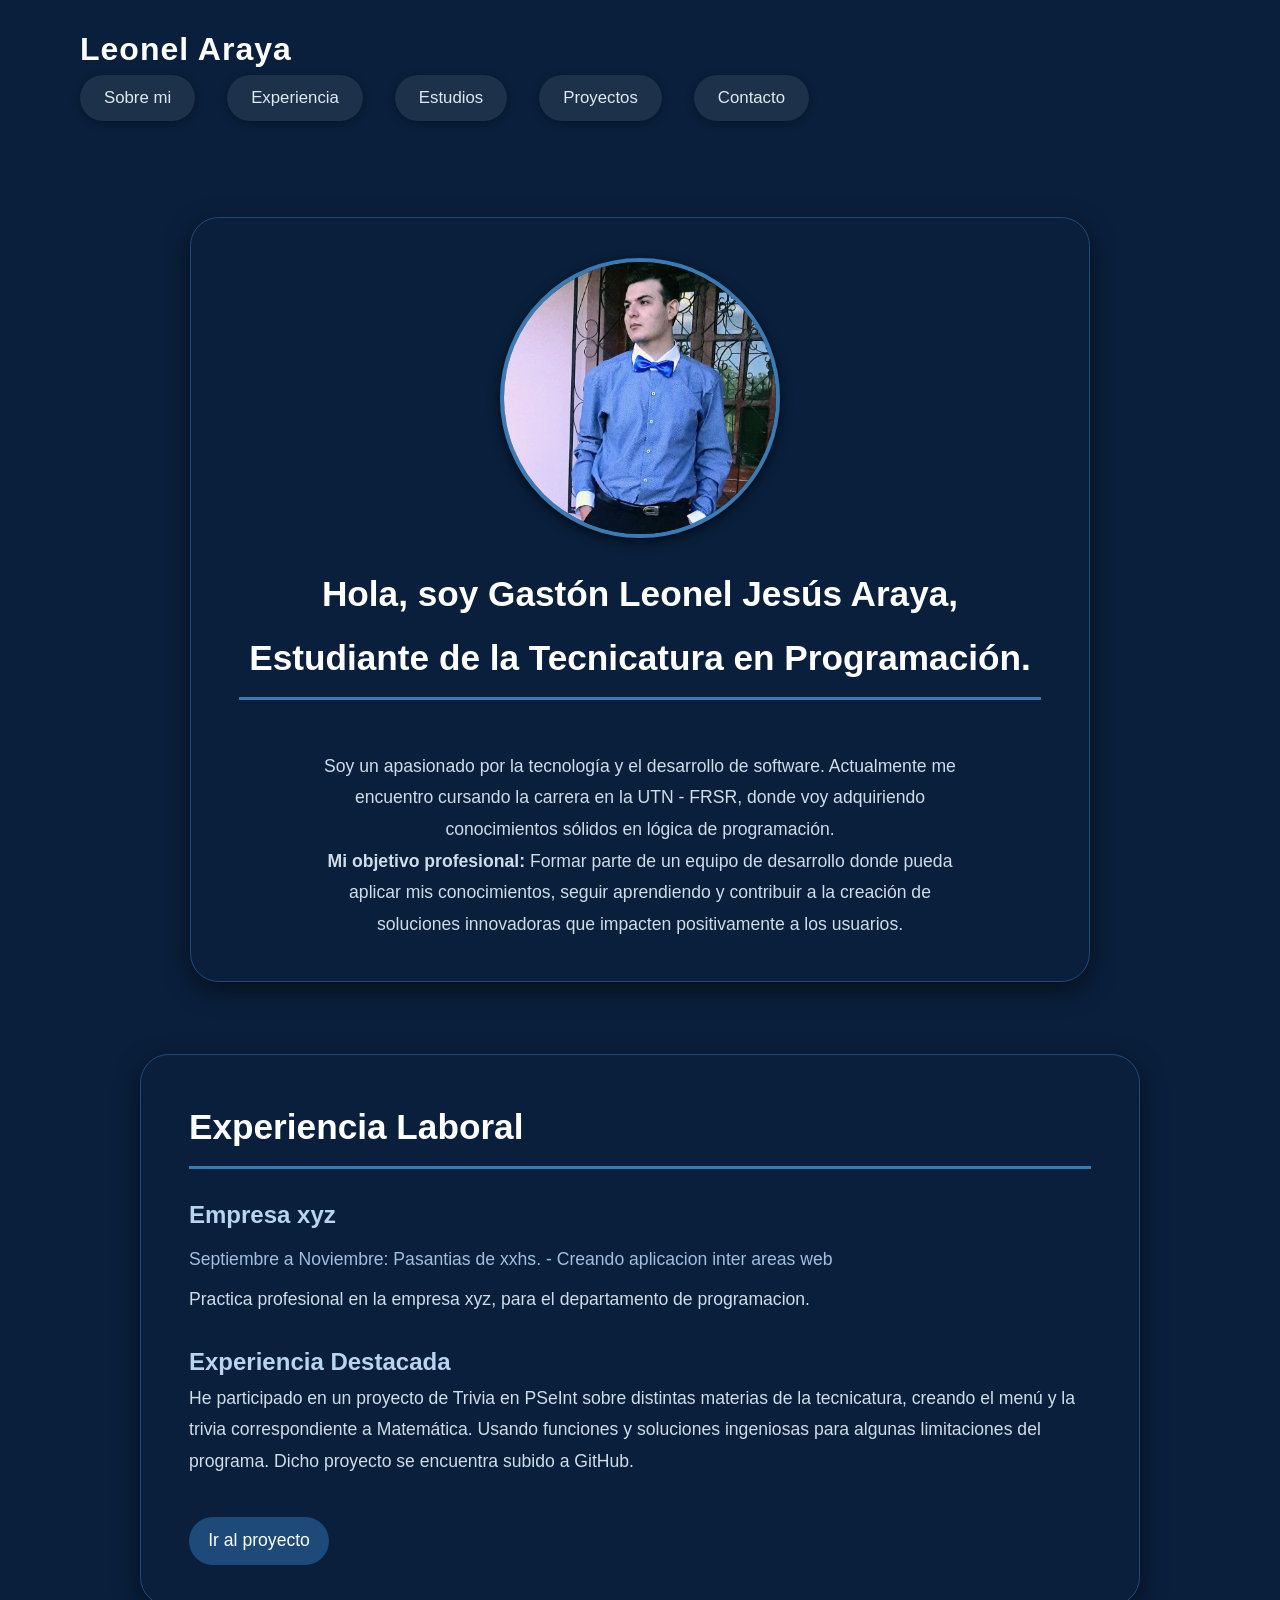
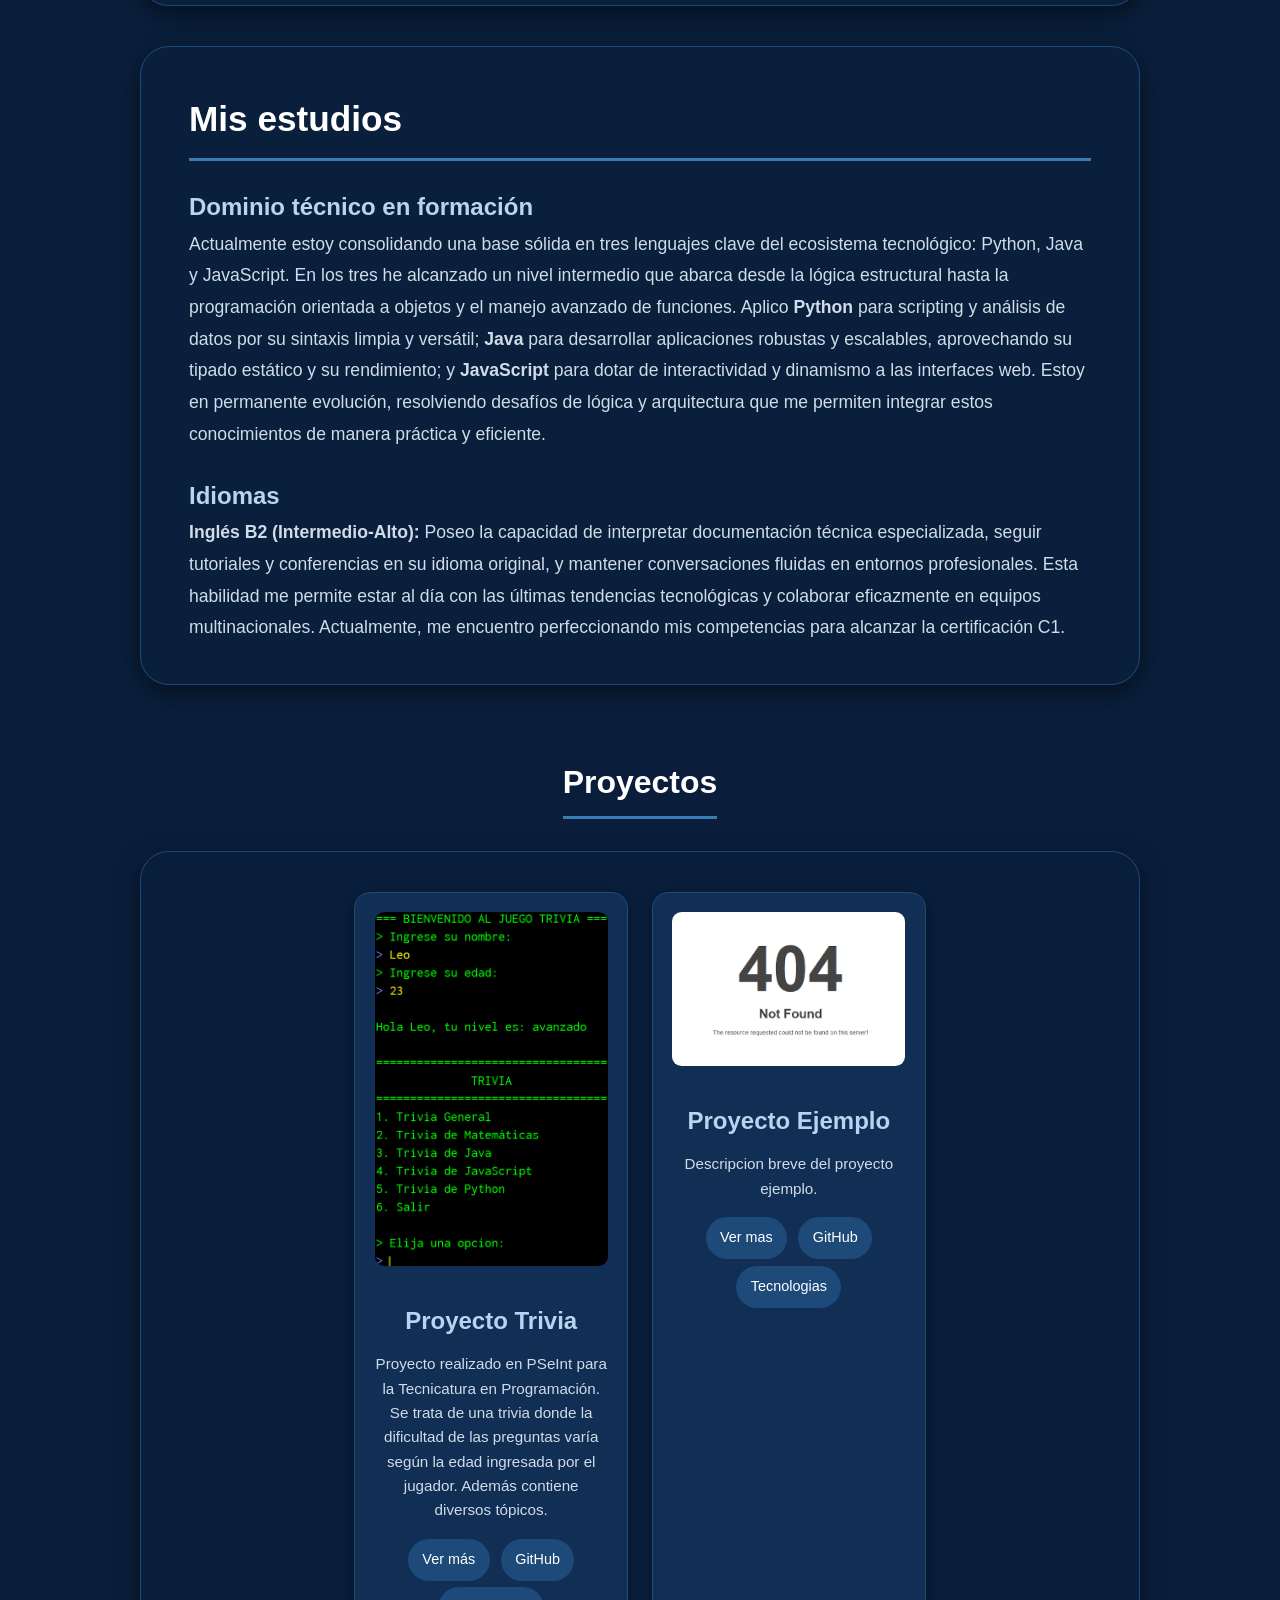
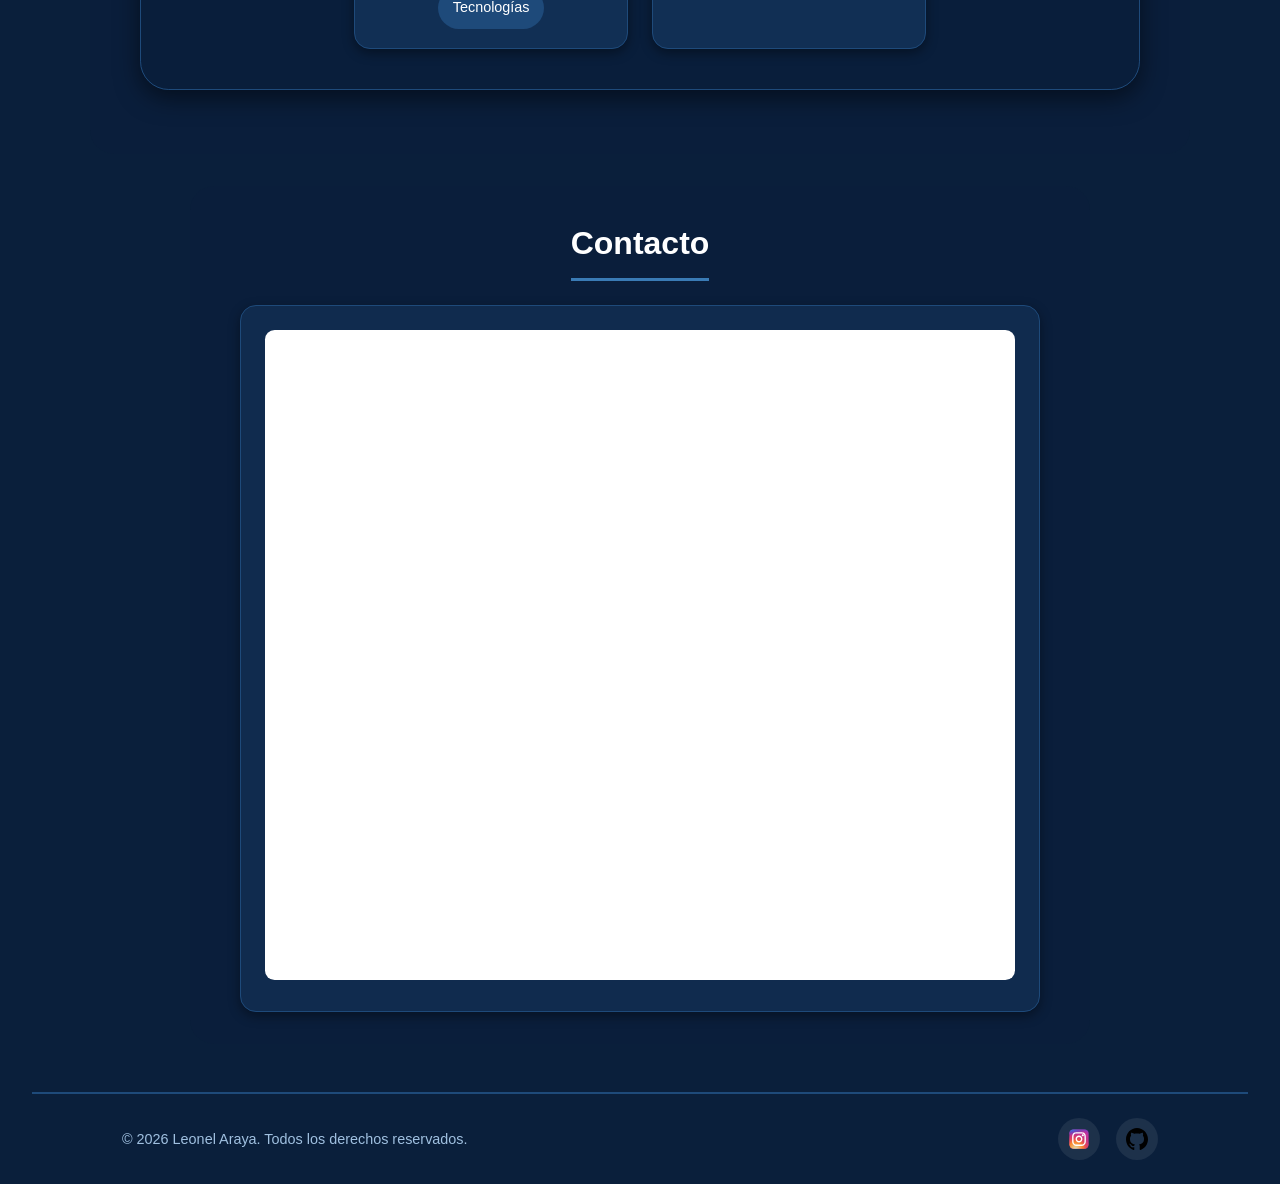
==== commit 9b8ef44d: "Agrego clase 7 de portafolio web y tarea footer" ====
--- a/Semestre 2/HTML-CSS/tarea.html
+++ b/Semestre 2/HTML-CSS/tarea.html
@@ -14,6 +14,7 @@
     <link rel="stylesheet" href="./CSS-Tarea/tarea-estudios.css">
     <link rel="stylesheet" href="./CSS-Tarea/tarea-proyectos.css">
     <link rel="stylesheet" href="CSS-Tarea/tarea-contacto.css">
+    <link rel="stylesheet" href="CSS-Tarea/tarea-footer.css">
     <!-- Responsive siempre al final -->
     <link rel="stylesheet" href="./CSS-Tarea/tarea-responsive.css">
 </head>
@@ -145,5 +146,32 @@
          </div>
         </section>
     </main>
+    <footer>
+        <div class="footer-container">
+            <div class="footer-info">
+                <p>&copy; 2026 Leonel Araya. Todos los derechos reservados.</p>
+            </div>
+            <div class="footer-social">
+                <a href="https://www.instagram.com/leoarayafp" 
+                target="_blank" 
+                rel="noopener noreferrer"
+                aria-label="Instagram de Leonel Araya">
+                    <!-- Icono SVG de Instagram -->
+                     <svg viewBox="0 0 32 32" xmlns="http://www.w3.org/2000/svg" role="img">
+                        <g id="SVGRepo_bgCarrier" stroke-width="0"></g><g id="SVGRepo_tracerCarrier" stroke-linecap="round" stroke-linejoin="round"></g><g id="SVGRepo_iconCarrier"> <rect x="2" y="2" width="28" height="28" rx="6" fill="url(#paint0_radial_87_7153)"></rect> <rect x="2" y="2" width="28" height="28" rx="6" fill="url(#paint1_radial_87_7153)"></rect> <rect x="2" y="2" width="28" height="28" rx="6" fill="url(#paint2_radial_87_7153)"></rect> <path d="M23 10.5C23 11.3284 22.3284 12 21.5 12C20.6716 12 20 11.3284 20 10.5C20 9.67157 20.6716 9 21.5 9C22.3284 9 23 9.67157 23 10.5Z" fill="white"></path> <path fill-rule="evenodd" clip-rule="evenodd" d="M16 21C18.7614 21 21 18.7614 21 16C21 13.2386 18.7614 11 16 11C13.2386 11 11 13.2386 11 16C11 18.7614 13.2386 21 16 21ZM16 19C17.6569 19 19 17.6569 19 16C19 14.3431 17.6569 13 16 13C14.3431 13 13 14.3431 13 16C13 17.6569 14.3431 19 16 19Z" fill="white"></path> <path fill-rule="evenodd" clip-rule="evenodd" d="M6 15.6C6 12.2397 6 10.5595 6.65396 9.27606C7.2292 8.14708 8.14708 7.2292 9.27606 6.65396C10.5595 6 12.2397 6 15.6 6H16.4C19.7603 6 21.4405 6 22.7239 6.65396C23.8529 7.2292 24.7708 8.14708 25.346 9.27606C26 10.5595 26 12.2397 26 15.6V16.4C26 19.7603 26 21.4405 25.346 22.7239C24.7708 23.8529 23.8529 24.7708 22.7239 25.346C21.4405 26 19.7603 26 16.4 26H15.6C12.2397 26 10.5595 26 9.27606 25.346C8.14708 24.7708 7.2292 23.8529 6.65396 22.7239C6 21.4405 6 19.7603 6 16.4V15.6ZM15.6 8H16.4C18.1132 8 19.2777 8.00156 20.1779 8.0751C21.0548 8.14674 21.5032 8.27659 21.816 8.43597C22.5686 8.81947 23.1805 9.43139 23.564 10.184C23.7234 10.4968 23.8533 10.9452 23.9249 11.8221C23.9984 12.7223 24 13.8868 24 15.6V16.4C24 18.1132 23.9984 19.2777 23.9249 20.1779C23.8533 21.0548 23.7234 21.5032 23.564 21.816C23.1805 22.5686 22.5686 23.1805 21.816 23.564C21.5032 23.7234 21.0548 23.8533 20.1779 23.9249C19.2777 23.9984 18.1132 24 16.4 24H15.6C13.8868 24 12.7223 23.9984 11.8221 23.9249C10.9452 23.8533 10.4968 23.7234 10.184 23.564C9.43139 23.1805 8.81947 22.5686 8.43597 21.816C8.27659 21.5032 8.14674 21.0548 8.0751 20.1779C8.00156 19.2777 8 18.1132 8 16.4V15.6C8 13.8868 8.00156 12.7223 8.0751 11.8221C8.14674 10.9452 8.27659 10.4968 8.43597 10.184C8.81947 9.43139 9.43139 8.81947 10.184 8.43597C10.4968 8.27659 10.9452 8.14674 11.8221 8.0751C12.7223 8.00156 13.8868 8 15.6 8Z" fill="white"></path> <defs> <radialGradient id="paint0_radial_87_7153" cx="0" cy="0" r="1" gradientUnits="userSpaceOnUse" gradientTransform="translate(12 23) rotate(-55.3758) scale(25.5196)"> <stop stop-color="#B13589"></stop> <stop offset="0.79309" stop-color="#C62F94"></stop> <stop offset="1" stop-color="#8A3AC8"></stop> </radialGradient> <radialGradient id="paint1_radial_87_7153" cx="0" cy="0" r="1" gradientUnits="userSpaceOnUse" gradientTransform="translate(11 31) rotate(-65.1363) scale(22.5942)"> <stop stop-color="#E0E8B7"></stop> <stop offset="0.444662" stop-color="#FB8A2E"></stop> <stop offset="0.71474" stop-color="#E2425C"></stop> <stop offset="1" stop-color="#E2425C" stop-opacity="0"></stop> </radialGradient> <radialGradient id="paint2_radial_87_7153" cx="0" cy="0" r="1" gradientUnits="userSpaceOnUse" gradientTransform="translate(0.500002 3) rotate(-8.1301) scale(38.8909 8.31836)"> <stop offset="0.156701" stop-color="#406ADC"></stop> <stop offset="0.467799" stop-color="#6A45BE"></stop> <stop offset="1" stop-color="#6A45BE" stop-opacity="0"></stop> </radialGradient> </defs> </g>
+                    </svg>
+                </a>
+                <a href="https://github.com/leoar19" 
+                target="_blank" 
+                rel="noopener noreferrer"
+                aria-label="GitHub de Leonel Araya">
+                    <!-- Icono SVG de GitHub -->
+                     <svg viewBox="0 0 20 20" version="1.1" xmlns="http://www.w3.org/2000/svg" xmlns:xlink="http://www.w3.org/1999/xlink" fill="currentColor" role="img">
+                        <g id="SVGRepo_bgCarrier" stroke-width="0"></g><g id="SVGRepo_tracerCarrier" stroke-linecap="round" stroke-linejoin="round"></g><g id="SVGRepo_iconCarrier"> <desc>Created with Sketch.</desc> <defs> </defs> <g id="Page-1" stroke="none" stroke-width="1" fill="none" fill-rule="evenodd"> <g id="Dribbble-Light-Preview" transform="translate(-140.000000, -7559.000000)" fill="#000000"> <g id="icons" transform="translate(56.000000, 160.000000)"> <path d="M94,7399 C99.523,7399 104,7403.59 104,7409.253 C104,7413.782 101.138,7417.624 97.167,7418.981 C96.66,7419.082 96.48,7418.762 96.48,7418.489 C96.48,7418.151 96.492,7417.047 96.492,7415.675 C96.492,7414.719 96.172,7414.095 95.813,7413.777 C98.04,7413.523 100.38,7412.656 100.38,7408.718 C100.38,7407.598 99.992,7406.684 99.35,7405.966 C99.454,7405.707 99.797,7404.664 99.252,7403.252 C99.252,7403.252 98.414,7402.977 96.505,7404.303 C95.706,7404.076 94.85,7403.962 94,7403.958 C93.15,7403.962 92.295,7404.076 91.497,7404.303 C89.586,7402.977 88.746,7403.252 88.746,7403.252 C88.203,7404.664 88.546,7405.707 88.649,7405.966 C88.01,7406.684 87.619,7407.598 87.619,7408.718 C87.619,7412.646 89.954,7413.526 92.175,7413.785 C91.889,7414.041 91.63,7414.493 91.54,7415.156 C90.97,7415.418 89.522,7415.871 88.63,7414.304 C88.63,7414.304 88.101,7413.319 87.097,7413.247 C87.097,7413.247 86.122,7413.234 87.029,7413.87 C87.029,7413.87 87.684,7414.185 88.139,7415.37 C88.139,7415.37 88.726,7417.2 91.508,7416.58 C91.513,7417.437 91.522,7418.245 91.522,7418.489 C91.522,7418.76 91.338,7419.077 90.839,7418.982 C86.865,7417.627 84,7413.783 84,7409.253 C84,7403.59 88.478,7399 94,7399" id="github-[#142]"> </path> </g> </g> </g> </g>
+                    </svg>
+                </a>
+            </div>
+        </div>
+    </footer>
 </body>
 </html>
--- a/Semestre 2/HTML-CSS/CSS-Tarea/tarea-footer.css
+++ b/Semestre 2/HTML-CSS/CSS-Tarea/tarea-footer.css
@@ -0,0 +1,99 @@
+footer {
+    width: 100%;
+    margin-top: 3rem;
+    background: rgba(10, 31, 59, 0.95); /* azul marino más sólido que las secciones */
+    border-top: 2px solid #1e4a7a;
+    color: #d0dce8;
+}
+
+.footer-container {
+    max-width: 1100px;
+    margin: 0 auto;
+    padding: 1.5rem 2rem;
+    display: flex;
+    justify-content: space-between;
+    align-items: center;
+    flex-wrap: wrap;
+    gap: 1rem;
+}
+
+.footer-info p {
+    font-size: 0.9rem;
+    color: #a0c0e0;
+    margin: 0;
+}
+
+/* Contenedor de íconos sociales */
+.footer-social {
+    display: flex;
+    gap: 1rem;
+    align-items: center;
+}
+
+/* Cada enlace es un "botón" circular */
+.footer-social a {
+    display: inline-flex;
+    align-items: center;
+    justify-content: center;
+    width: 42px;
+    height: 42px;
+    border-radius: 50%;
+    background: rgba(255, 255, 255, 0.08);
+    transition: background 0.3s ease, transform 0.2s ease;
+}
+
+.footer-social a:hover {
+    background: #1e4a7a;
+    transform: translateY(-3px);
+}
+
+/* Tamaño uniforme de los SVG dentro de los enlaces */
+.footer-social svg {
+    width: 22px;
+    height: 22px;
+    display: block;
+}
+
+/* El SVG de GitHub hereda el color del texto del enlace */
+.footer-social a svg[fill="currentColor"] {
+    color: #e0e8f0;
+    transition: color 0.3s ease;
+}
+
+.footer-social a:hover svg[fill="currentColor"] {
+    color: #fff;
+}
+
+/* Responsive */
+/* Celular: apilado y centrado */
+@media (max-width: 767px) {
+    .footer-container {
+        flex-direction: column;
+        text-align: center;
+        padding: 1.2rem 1rem;
+        gap: 0.8rem;
+    }
+
+    .footer-info p {
+        font-size: 0.85rem;
+    }
+
+    .footer-social a {
+        width: 38px;
+        height: 38px;
+    }
+
+    .footer-social svg {
+        width: 20px;
+        height: 20px;
+    }
+}
+
+/* Tablet: sin cambios grandes, solo ajuste de padding */
+@media (min-width: 768px) and (max-width: 1023px) {
+    .footer-container {
+        padding: 1.5rem 1.5rem;
+    }
+}
+
+/* Desktop: layout original en fila */
